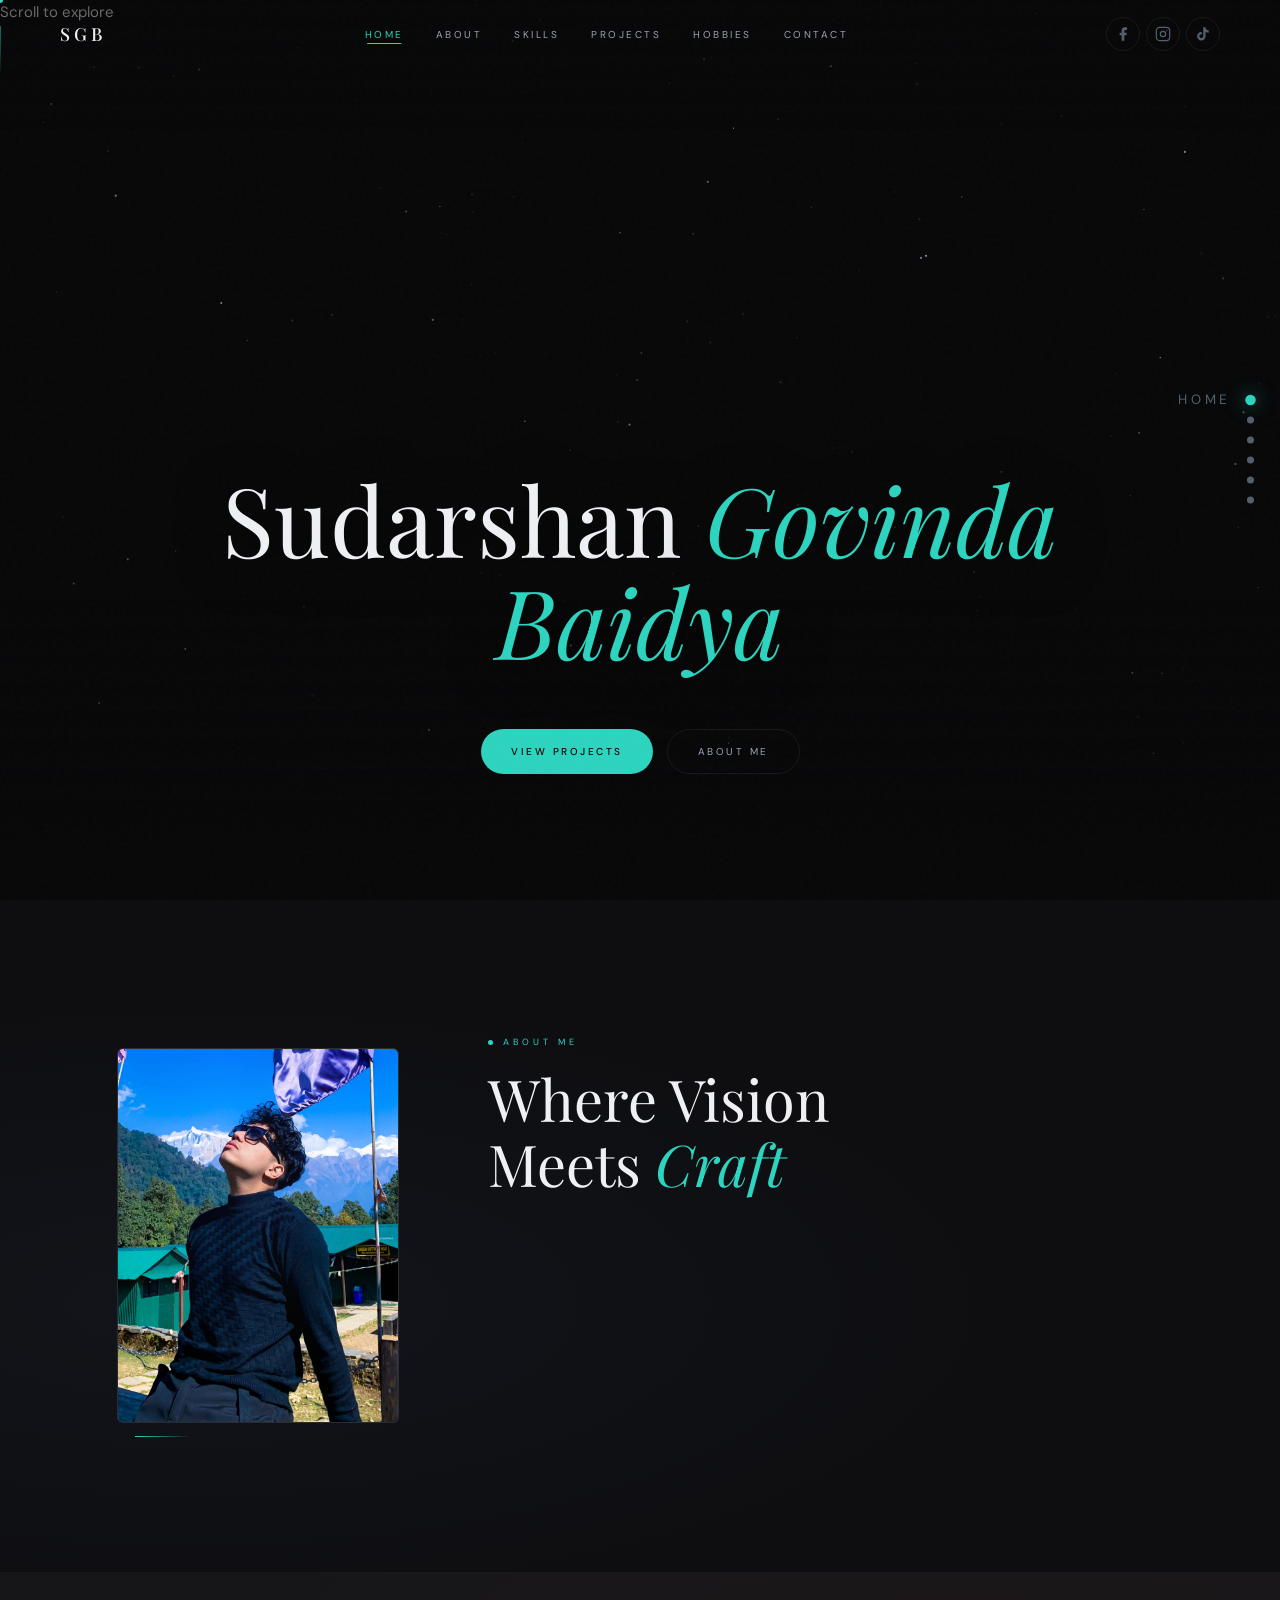
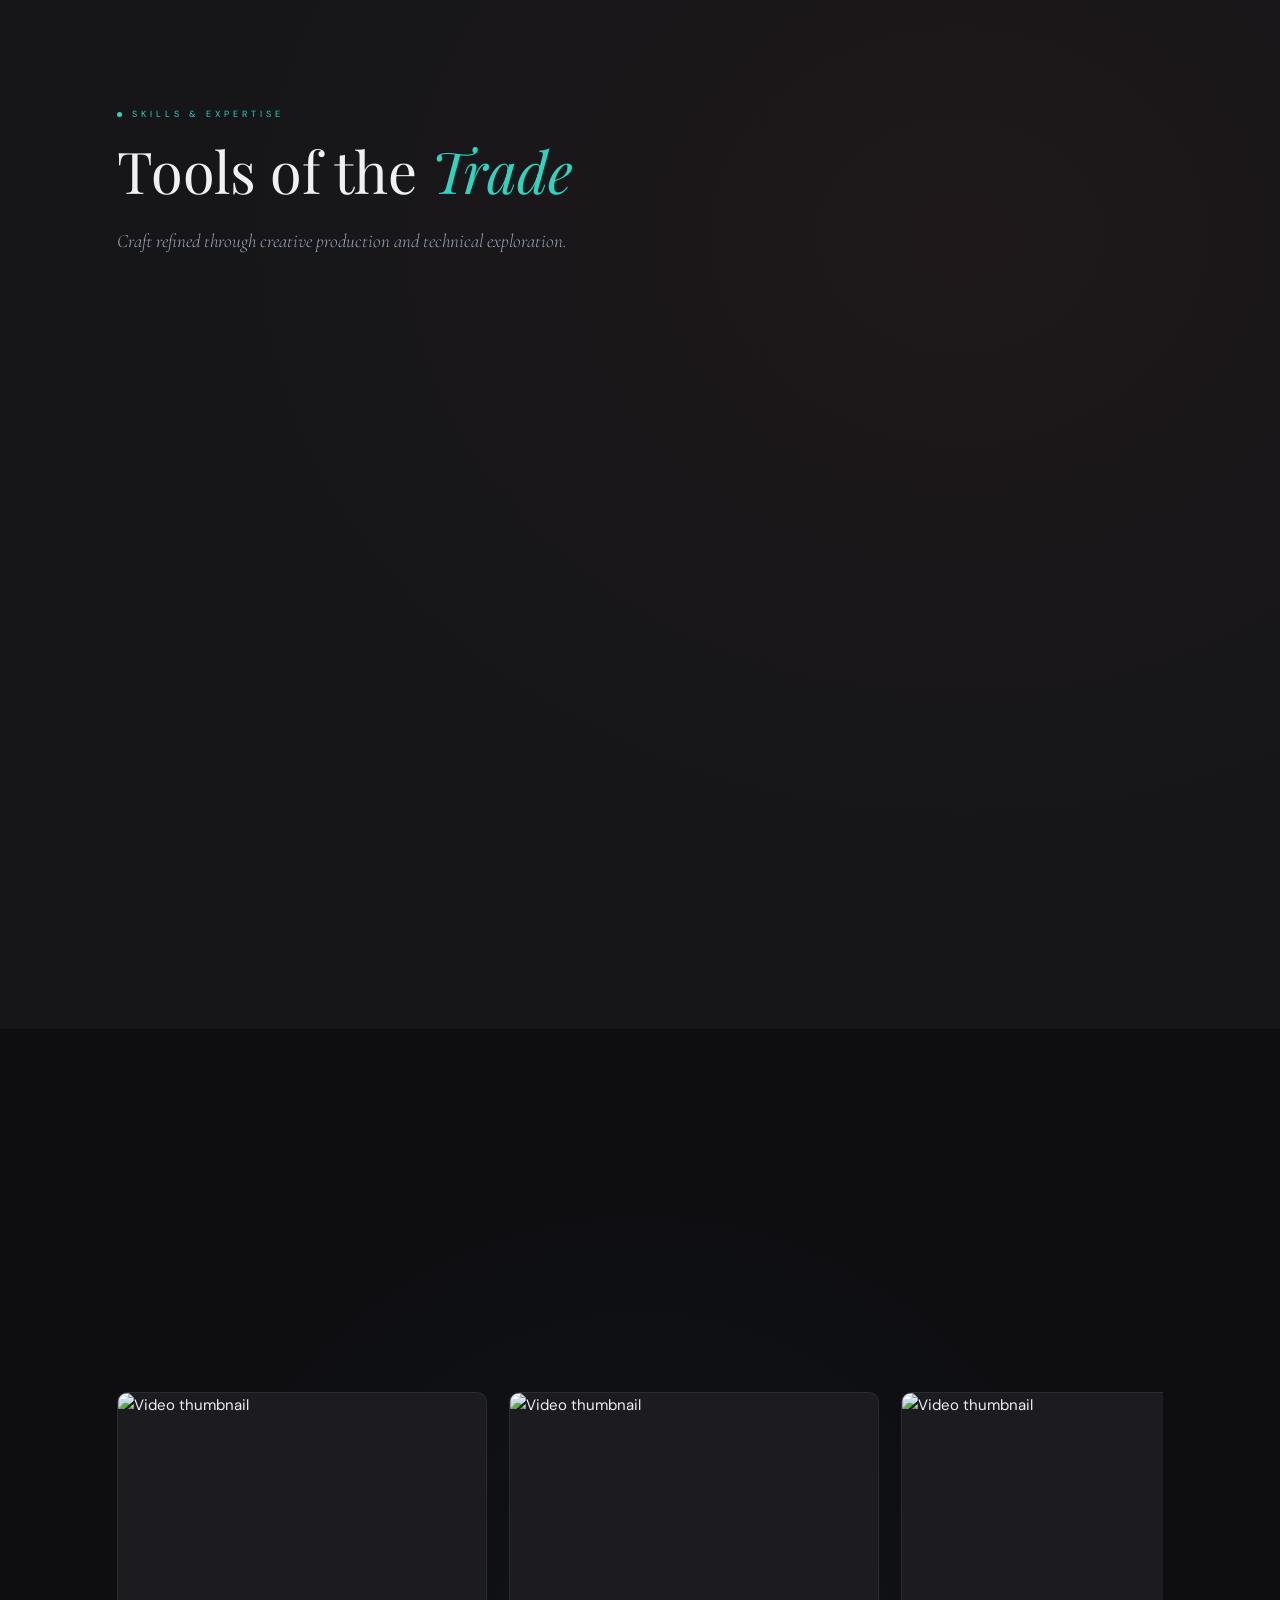
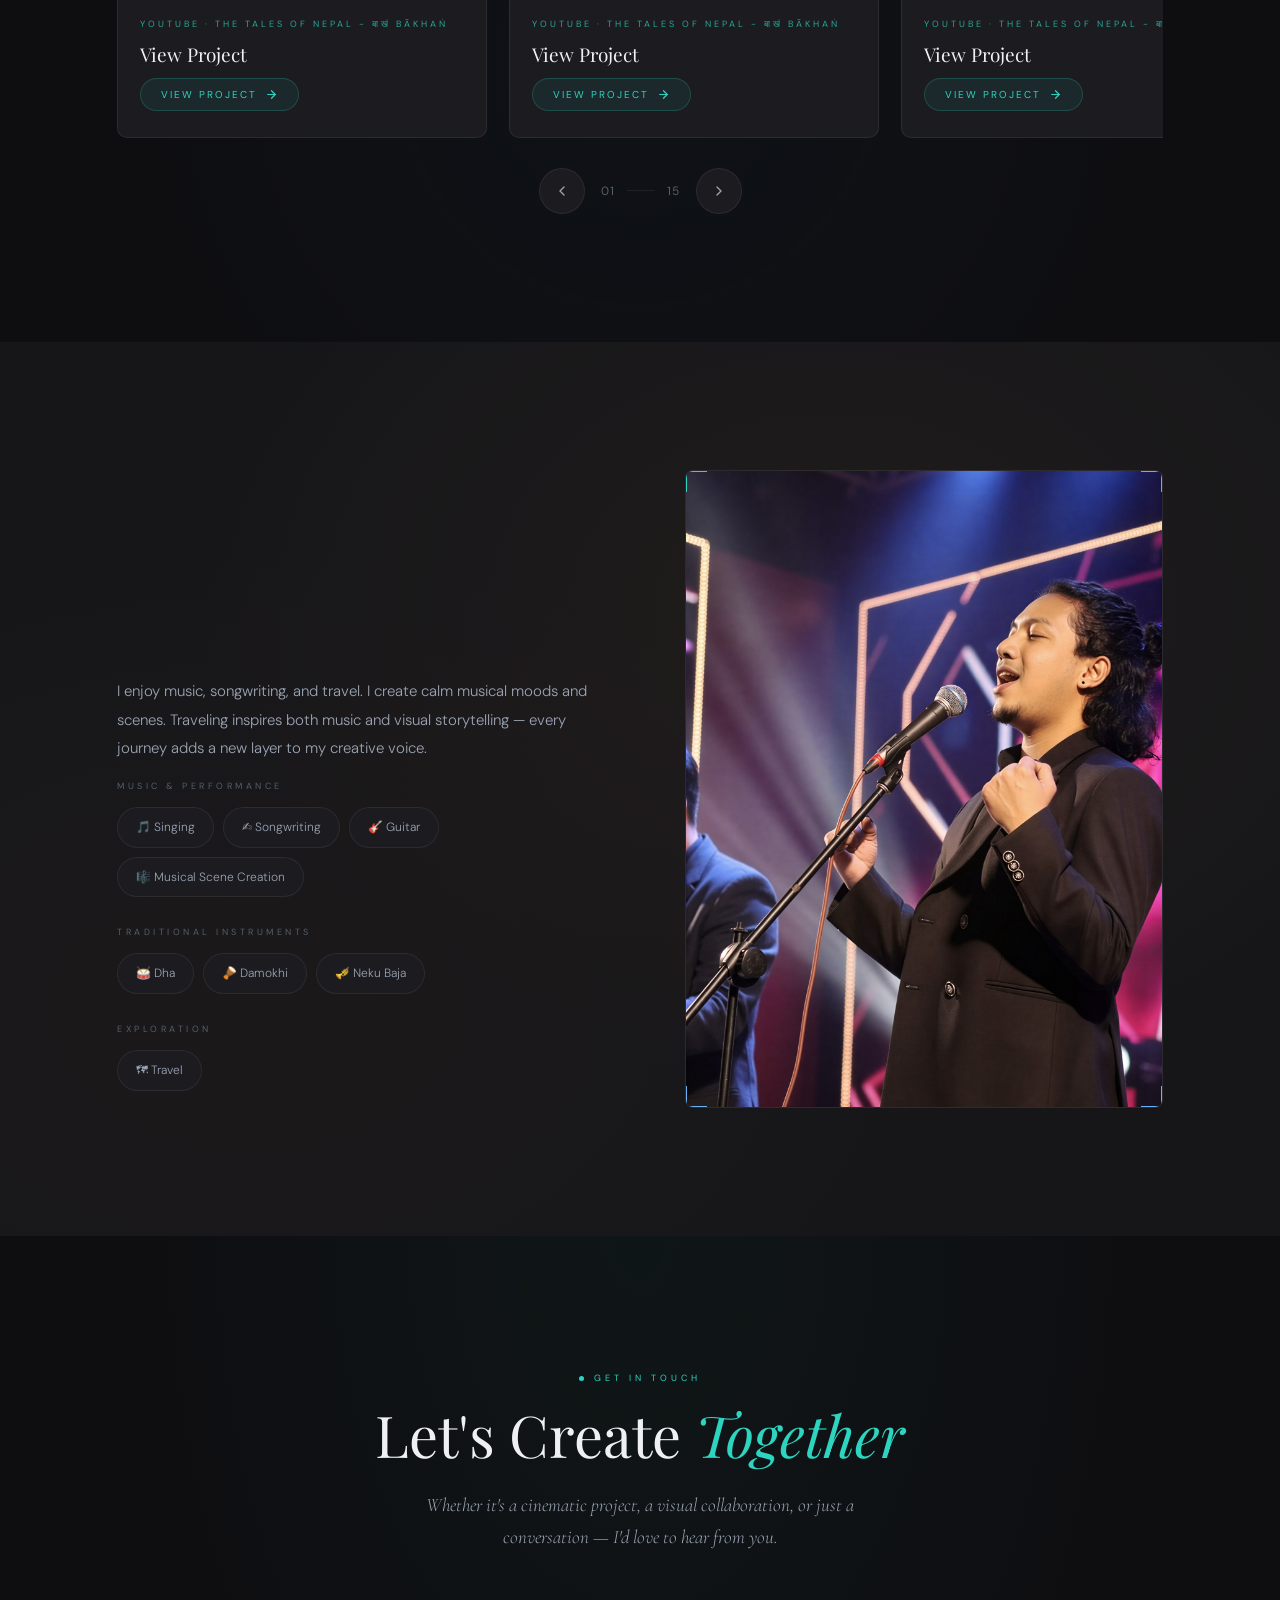
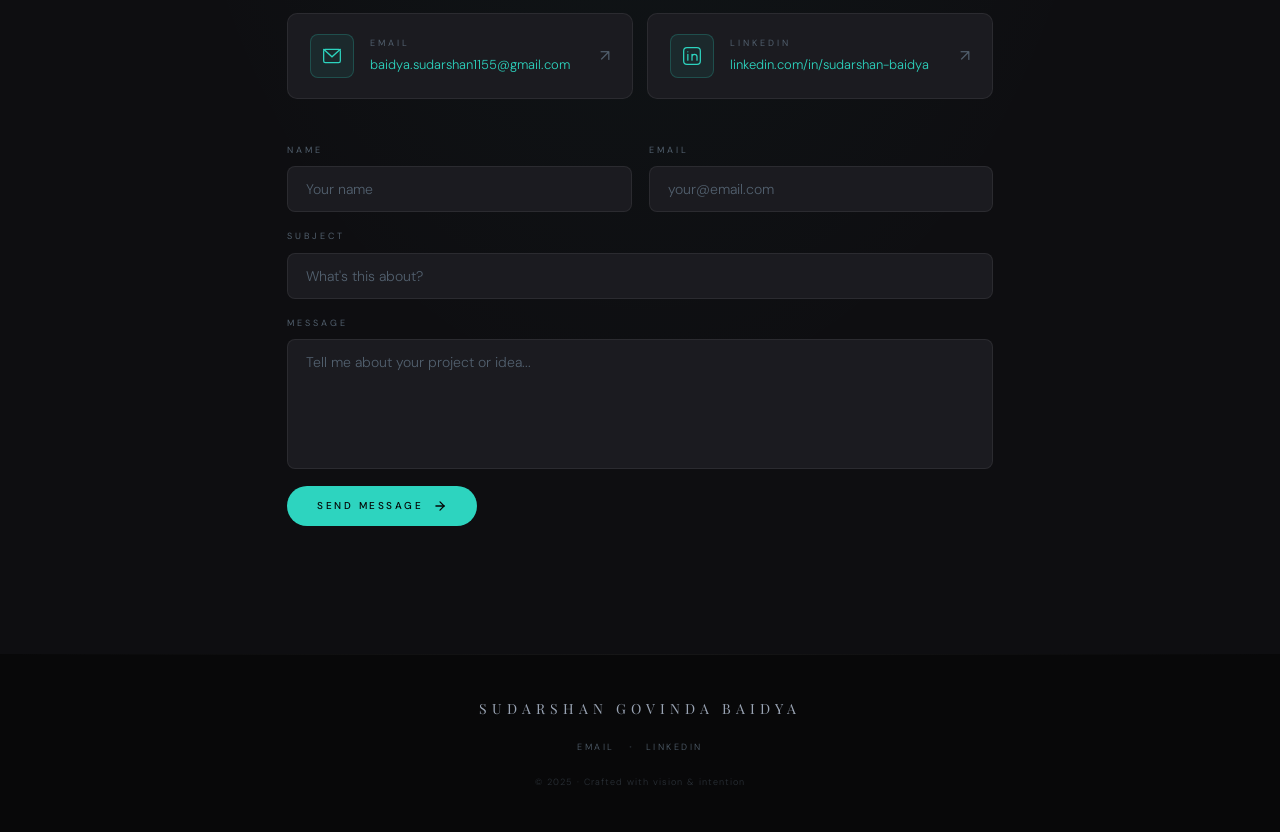
==== index.html @ f0995c5e "Initial commit via Netlify" ====
<!DOCTYPE html>
<html lang="en">
<head>
  <meta charset="UTF-8" />
  <meta name="viewport" content="width=device-width, initial-scale=1.0" />
  <title>Sudarshan Govinda Baidya — Creative Visual Storyteller</title>
  <link rel="preconnect" href="https://fonts.googleapis.com" />
  <link rel="preconnect" href="https://fonts.gstatic.com" crossorigin />
  <link href="https://fonts.googleapis.com/css2?family=Playfair+Display:ital,wght@0,400;0,500;0,700;1,400;1,500&family=DM+Sans:ital,opsz,wght@0,9..40,200;0,9..40,300;0,9..40,400;0,9..40,500;1,9..40,300&family=Cormorant:ital,wght@0,300;0,400;1,300;1,400&display=swap" rel="stylesheet" />
  <link rel="stylesheet" href="style.css" />
</head>
<body>

  <!-- CURSOR -->
  <div id="cursor-dot"></div>
  <div id="cursor-ring"></div>

  <!-- STARS -->
  <canvas id="stars"></canvas>

  <!-- SIDE NAV DOTS -->
  <nav class="side-nav">
    <a href="#home"     class="side-dot active" data-label="Home"></a>
    <a href="#about"    class="side-dot"        data-label="About"></a>
    <a href="#skills"   class="side-dot"        data-label="Skills"></a>
    <a href="#projects" class="side-dot"        data-label="Projects"></a>
    <a href="#hobbies"  class="side-dot"        data-label="Hobbies"></a>
    <a href="#contact"  class="side-dot"        data-label="Contact"></a>
  </nav>

  <!-- ===================== NAV ===================== -->
  <header id="main-header">
  <div class="nav-wrap">
  <div class="nav-logo">SGB</div>
  <nav class="nav-links">
    <a href="#home">Home</a>
    <a href="#about">About</a>
    <a href="#skills">Skills</a>
    <a href="#projects">Projects</a>
    <a href="#hobbies">Hobbies</a>
    <a href="#contact">Contact</a>
  </nav>
  <div class="nav-socials">
    <a href="https://www.facebook.com/me.sudarshan.baidya" target="_blank" rel="noopener" aria-label="Facebook">
      <svg width="16" height="16" viewBox="0 0 24 24" fill="currentColor"><path d="M18 2h-3a5 5 0 00-5 5v3H7v4h3v8h4v-8h3l1-4h-4V7a1 1 0 011-1h3z"/></svg>
    </a>
    <a href="https://www.instagram.com/sudarshanbaidya000/" target="_blank" rel="noopener" aria-label="Instagram">
      <svg width="16" height="16" viewBox="0 0 24 24" fill="none" stroke="currentColor" stroke-width="1.8" stroke-linecap="round"><rect x="2" y="2" width="20" height="20" rx="5"/><circle cx="12" cy="12" r="4"/><circle cx="17.5" cy="6.5" r="1" fill="currentColor" stroke="none"/></svg>
    </a>
    <a href="https://www.tiktok.com/@sudarshanbaidya0" target="_blank" rel="noopener" aria-label="TikTok">
      <svg width="16" height="16" viewBox="0 0 24 24" fill="currentColor"><path d="M19.59 6.69a4.83 4.83 0 01-3.77-4.25V2h-3.45v13.67a2.89 2.89 0 01-2.88 2.5 2.89 2.89 0 01-2.89-2.89 2.89 2.89 0 012.89-2.89c.28 0 .54.04.79.1V9.01a6.33 6.33 0 00-.79-.05 6.34 6.34 0 00-6.34 6.34 6.34 6.34 0 006.34 6.34 6.34 6.34 0 006.33-6.34V8.69a8.18 8.18 0 004.78 1.52V6.75a4.85 4.85 0 01-1.01-.06z"/></svg>
    </a>
  </div>
</div>
  </header>

  <!-- ===================== HERO ===================== -->
  <section id="home">
    <div class="hero-fade-intro"></div>
    <div class="spline-bg">
      <iframe src='https://my.spline.design/lostorbinthemountains-EUkj2hpsYLwbi1GunCrKLXYe/'
              frameborder='0' width='100%' height='100%' title="3D Scene"></iframe>
    </div>
    <!-- Hides Spline watermark -->
    <div class="hero-fade-bottom"></div>
    <div class="hero-fade-top"></div>

    <div class="hero-content" id="hero-content">
      <p class="hero-eyebrow r-up" style="--d:0.2s">
<h1 class="hero-name  r-up" style="--d:0.5s">
      
        Sudarshan<em> Govinda Baidya</em>
      </h1>
     <p class="hero-role    r-up" style="--d:0.85s">
<div class="hero-cta   r-up" style="--d:1.1s">
        <a href="#projects" class="btn-primary">View Projects</a>
        <a href="#about"    class="btn-ghost">About Me</a>
      </div>
    </div>

    <div class="scroll-hint r-up" style="--d:1.5s"></div>
      <span>Scroll to explore</span>
      <div class="scroll-line"></div>
    </div>
  </section>

  <!-- ===================== ABOUT ===================== -->
  <section id="about">
    <div class="container">
      <div class="about-grid">

        <div class="about-visual aos" data-a="right">
          <div class="profile-frame">
            <img src="profile.jpg" alt="Sudarshan Govinda Baidya" />
          </div>
          <div class="profile-accent-line"></div>
        </div>

        <div class="about-text">
          <div class="section-tag aos" data-a="up" data-delay="0"><span class="tag-dot"></span>About Me</div>
          <h2 class="section-title aos" data-a="up" data-delay="70">
            Where Vision<br>Meets <em>Craft</em>
          </h2>
          <p class="body-text aos" data-a="up" data-delay="140">
            I am studying <strong>BIM at St. Xavier's College Maitighar</strong>. I focus on visual storytelling, motion graphics, cinematic scenes, and video production. My BIM coursework also gives me technical knowledge in web technologies.
          </p>
          <p class="body-text aos" data-a="up" data-delay="200">
            I believe every frame tells a story — and every story deserves to be told with intention, rhythm, and soul.
          </p>
          <div class="about-tags aos" data-a="up" data-delay="290">
            <span class="tag-chip">🎬 Motion Graphics</span>
            <span class="tag-chip">🎧 Sound Design</span>
            <span class="tag-chip">🎞 Video Editing</span>
            <span class="tag-chip">📖 Visual Storytelling</span>
          </div>
        </div>

      </div>
    </div>
  </section>

  <!-- ===================== SKILLS ===================== -->
  <section id="skills">
    <div class="container">

      <div class="section-header aos" data-a="up">
        <div class="section-tag"><span class="tag-dot"></span>Skills &amp; Expertise</div>
        <h2 class="section-title">Tools of the <em>Trade</em></h2>
        <p class="section-sub">Craft refined through creative production and technical exploration.</p>
      </div>

      <div class="skill-block aos" data-a="up" data-delay="60">
        <div class="skill-block-header">
          <span class="skill-block-label">Creative Production</span>
        </div>
        <div class="skill-grid">
          <div class="skill-card"><div class="sk-icon">🎬</div><div class="sk-info"><div class="sk-name">Motion Graphics</div><div class="sk-sub">Animation &amp; visual effects</div></div></div>
          <div class="skill-card"><div class="sk-icon">✂️</div><div class="sk-info"><div class="sk-name">Video Editing</div><div class="sk-sub">Narrative pacing &amp; flow</div></div></div>
          <div class="skill-card"><div class="sk-icon">🎥</div><div class="sk-info"><div class="sk-name">Cinematic Scenes</div><div class="sk-sub">Atmosphere &amp; composition</div></div></div>
          <div class="skill-card"><div class="sk-icon">📖</div><div class="sk-info"><div class="sk-name">Visual Storytelling</div><div class="sk-sub">Narrative &amp; emotion</div></div></div>
          <div class="skill-card"><div class="sk-icon">🎧</div><div class="sk-info"><div class="sk-name">Sound Design</div><div class="sk-sub">Sonic atmosphere &amp; mood</div></div></div>
        </div>
      </div>

      <div class="skill-block aos" data-a="up" data-delay="130">
        <div class="skill-block-header">
          <span class="skill-block-label">Creative Tools — Adobe Suite</span>
        </div>
        <div class="skill-grid">
  <div class="skill-card">
    <div class="sk-icon">
      <img src="https://upload.wikimedia.org/wikipedia/commons/4/40/Adobe_Premiere_Pro_CC_icon.svg" width="32" height="32" alt="Premiere Pro" />
    </div>
    <div class="sk-info"><div class="sk-name">Premiere Pro</div><div class="sk-sub">Video editing &amp; export</div></div>
  </div>

  <div class="skill-card">
    <div class="sk-icon">
      <img src="https://upload.wikimedia.org/wikipedia/commons/c/cb/Adobe_After_Effects_CC_icon.svg" width="32" height="32" alt="After Effects" />
    </div>
    <div class="sk-info"><div class="sk-name">After Effects</div><div class="sk-sub">Motion &amp; compositing</div></div>
  </div>

  <div class="skill-card">
    <div class="sk-icon">
      <img src="https://upload.wikimedia.org/wikipedia/commons/a/af/Adobe_Photoshop_CC_icon.svg" width="32" height="32" alt="Photoshop" />
    </div>
    <div class="sk-info"><div class="sk-name">Photoshop</div><div class="sk-sub">Image creation &amp; retouching</div></div>
  </div>

  <div class="skill-card">
    <div class="sk-icon">
      <img src="https://upload.wikimedia.org/wikipedia/commons/f/fb/Adobe_Illustrator_CC_icon.svg" width="32" height="32" alt="Illustrator" />
    </div>
    <div class="sk-info"><div class="sk-name">Illustrator</div><div class="sk-sub">Vector &amp; graphic design</div></div>
  </div>

  <div class="skill-card">
    <div class="sk-icon">
      <img src="audition.png" width="32" height="32" alt="Audition" />
    </div>
    <div class="sk-info"><div class="sk-name">Audition</div><div class="sk-sub">Audio editing &amp; mixing</div></div>
  </div>
</div>
      </div>
        

      <div class="skill-block aos" data-a="up" data-delay="200">
        <div class="skill-block-header">
          <span class="skill-block-label">Technical Knowledge</span>
          <span class="badge-supporting">Supporting Skills</span>
        </div>
        <div class="skill-pills-wrap">
          <span class="skill-pill"><span class="pill-dot"></span>HTML</span>
          <span class="skill-pill"><span class="pill-dot"></span>CSS</span>
          <span class="skill-pill"><span class="pill-dot"></span>JavaScript</span>
          <span class="skill-pill"><span class="pill-dot"></span>Java</span>
          <span class="skill-pill"><span class="pill-dot"></span>PHP</span>
          <span class="skill-pill"><span class="pill-dot"></span>MySQL</span>
          <span class="skill-pill"><span class="pill-dot"></span>Python</span>
        </div>
      </div>

    </div>
  </section>

  <!-- ===================== PROJECTS ===================== -->
  <section id="projects">
    <div class="container">

      <div class="section-header aos" data-a="up">
        <div class="section-tag"><span class="tag-dot"></span>Projects I've Worked On</div>
        <h2 class="section-title">Frames &amp; <em>Stories</em></h2>
      </div>

      <div class="filter-tabs aos" data-a="up" data-delay="80">
        <button class="filter-btn active" data-filter="all">Selected Work</button>
        <button class="filter-btn" data-filter="ai">AI Concepts</button>
        <button class="filter-btn" data-filter="video">Client's Video</button>
        <button class="filter-btn" data-filter="motion">Motion Graphics & Cinematic reels</button>
        <button class="filter-btn" data-filter="cinematic">Documentary</button>
        
      </div>

      <div class="projects-outer aos" data-a="up" data-delay="160">
        <div class="projects-track" id="projects-track">

          

          <!-- ── CARD 1 ── -->
<article class="project-card" data-category="ai"
  data-category="video"
  data-embed="https://www.youtube.com/embed/ZcALa0eQD_o?si=IyTDczb0HHcTHGc6"
  data-title="Loading..."
  data-cat-label="YouTube · The Tales of Nepal - बाखं Bākhaṅ">
  <div class="project-thumb">
    <img src="https://i.ytimg.com/vi/ZcALa0eQD_o/hqdefault.jpg"
         alt="Video thumbnail"
         style="width:100%;height:100%;object-fit:cover;display:block;" />
    <div class="project-thumb-overlay"><span>Open Project ↗</span></div>
  </div>
  <div class="project-body">
    <div class="project-cat">YouTube · The Tales of Nepal - बाखं Bākhaṅ</div>
    <h3 class="project-title">Loading...</h3>
    <div class="project-footer">
      <button class="project-open-btn" onclick="openProject(this.closest('.project-card'))">
        <span>View Project</span>
        <svg width="13" height="13" viewBox="0 0 24 24" fill="none" stroke="currentColor" stroke-width="2.2" stroke-linecap="round"><line x1="5" y1="12" x2="19" y2="12"/><polyline points="12 5 19 12 12 19"/></svg>
      </button>
    </div>
  </div>
</article>

<!-- ── CARD 2 ── -->
<article class="project-card" data-category="ai"
  data-category="video"
  data-embed="https://www.youtube.com/embed/vqCVhDmc9Pk?si=YTz9R6uur5ut2TIP"
  data-title="Loading..."
  data-cat-label="YouTube · The Tales of Nepal - बाखं Bākhaṅ">
  <div class="project-thumb">
    <img src="https://i.ytimg.com/vi/vqCVhDmc9Pk/hqdefault.jpg"
         alt="Video thumbnail"
         style="width:100%;height:100%;object-fit:cover;display:block;" />
    <div class="project-thumb-overlay"><span>Open Project ↗</span></div>
  </div>
  <div class="project-body">
    <div class="project-cat">YouTube · The Tales of Nepal - बाखं Bākhaṅ</div>
    <h3 class="project-title">Loading...</h3>
    <div class="project-footer">
      <button class="project-open-btn" onclick="openProject(this.closest('.project-card'))">
        <span>View Project</span>
        <svg width="13" height="13" viewBox="0 0 24 24" fill="none" stroke="currentColor" stroke-width="2.2" stroke-linecap="round"><line x1="5" y1="12" x2="19" y2="12"/><polyline points="12 5 19 12 12 19"/></svg>
      </button>
    </div>
  </div>
</article>

<!-- ── CARD 3 ── -->
<article class="project-card" data-category="ai"
  data-category="video"
  data-embed="https://www.youtube.com/embed/ABuFqawJQ1o?si=Qj2zCZ13cai4PIIu"
  data-title="Loading..."
  data-cat-label="YouTube · The Tales of Nepal - बाखं Bākhaṅ">
  <div class="project-thumb">
    <img src="https://i.ytimg.com/vi/ABuFqawJQ1o/hqdefault.jpg"
         alt="Video thumbnail"
         style="width:100%;height:100%;object-fit:cover;display:block;" />
    <div class="project-thumb-overlay"><span>Open Project ↗</span></div>
  </div>
  <div class="project-body">
    <div class="project-cat">YouTube · The Tales of Nepal - बाखं Bākhaṅ</div>
    <h3 class="project-title">Loading...</h3>
    <div class="project-footer">
      <button class="project-open-btn" onclick="openProject(this.closest('.project-card'))">
        <span>View Project</span>
        <svg width="13" height="13" viewBox="0 0 24 24" fill="none" stroke="currentColor" stroke-width="2.2" stroke-linecap="round"><line x1="5" y1="12" x2="19" y2="12"/><polyline points="12 5 19 12 12 19"/></svg>
      </button>
    </div>
  </div>
</article>

<!-- ── CARD 4 ── -->
<article class="project-card" data-category="ai"
  data-category="video"
  data-embed="https://www.youtube.com/embed/FJGy-cR02Us?si=L2SoAQhsPW1i3_R1"
  data-title="Loading..."
  data-cat-label="YouTube · The Tales of Nepal - बाखं Bākhaṅ">
  <div class="project-thumb">
    <img src="https://i.ytimg.com/vi/FJGy-cR02Us/hqdefault.jpg"
         alt="Video thumbnail"
         style="width:100%;height:100%;object-fit:cover;display:block;" />
    <div class="project-thumb-overlay"><span>Open Project ↗</span></div>
  </div>
  <div class="project-body">
    <div class="project-cat">YouTube · The Tales of Nepal - बाखं Bākhaṅ</div>
    <h3 class="project-title">Loading...</h3>
    <div class="project-footer">
      <button class="project-open-btn" onclick="openProject(this.closest('.project-card'))">
        <span>View Project</span>
        <svg width="13" height="13" viewBox="0 0 24 24" fill="none" stroke="currentColor" stroke-width="2.2" stroke-linecap="round"><line x1="5" y1="12" x2="19" y2="12"/><polyline points="12 5 19 12 12 19"/></svg>
      </button>
    </div>
  </div>
</article>

<!-- ── CARD 5 ── -->
<article class="project-card" data-category="ai"
  data-category="video"
  data-embed="https://www.youtube.com/embed/V48OKTlrDrU?si=jiPpiLJOklumSKud"
  data-title="Loading..."
  data-cat-label="YouTube · The Tales of Nepal - बाखं Bākhaṅ">
  <div class="project-thumb">
    <img src="https://i.ytimg.com/vi/V48OKTlrDrU/hqdefault.jpg"
         alt="Video thumbnail"
         style="width:100%;height:100%;object-fit:cover;display:block;" />
    <div class="project-thumb-overlay"><span>Open Project ↗</span></div>
  </div>
  <div class="project-body">
    <div class="project-cat">YouTube · The Tales of Nepal - बाखं Bākhaṅ</div>
    <h3 class="project-title">Loading...</h3>
    <div class="project-footer">
      <button class="project-open-btn" onclick="openProject(this.closest('.project-card'))">
        <span>View Project</span>
        <svg width="13" height="13" viewBox="0 0 24 24" fill="none" stroke="currentColor" stroke-width="2.2" stroke-linecap="round"><line x1="5" y1="12" x2="19" y2="12"/><polyline points="12 5 19 12 12 19"/></svg>
      </button>
    </div>
  </div>
</article>

         
           <!-- ── CARD 6 ── -->
<article class="project-card" data-category="video"
  data-embed="https://www.youtube.com/embed/TPH0GRII74w?si=TsJ6GjxuAnAqJvFM"
  data-title="Loading..."
  data-cat-label="YouTube · Cobweb">
  <div class="project-thumb">
    <img src="https://i.ytimg.com/vi/TPH0GRII74w/hqdefault.jpg"
         alt="Video thumbnail"
         style="width:100%;height:100%;object-fit:cover;display:block;" />
    <div class="project-thumb-overlay"><span>Open Project ↗</span></div>
  </div>
  <div class="project-body">
    <div class="project-cat">YouTube · Cobweb</div>
    <h3 class="project-title">Loading...</h3>
    <div class="project-footer">
      <button class="project-open-btn" onclick="openProject(this.closest('.project-card'))">
        <span>View Project</span>
        <svg width="13" height="13" viewBox="0 0 24 24" fill="none" stroke="currentColor" stroke-width="2.2" stroke-linecap="round"><line x1="5" y1="12" x2="19" y2="12"/><polyline points="12 5 19 12 12 19"/></svg>
      </button>
    </div>
  </div>
</article>

<!-- ── CARD 7 ── -->
<article class="project-card" data-category="video"
  data-embed="https://www.youtube.com/embed/faro5cMpueA?si=ifE07FATTM8R1Xh8"
  data-title="Loading..."
  data-cat-label="YouTube · Cobweb">
  <div class="project-thumb">
    <img src="https://i.ytimg.com/vi/faro5cMpueA/hqdefault.jpg"
         alt="Video thumbnail"
         style="width:100%;height:100%;object-fit:cover;display:block;" />
    <div class="project-thumb-overlay"><span>Open Project ↗</span></div>
  </div>
  <div class="project-body">
    <div class="project-cat">YouTube · Cobweb</div>
    <h3 class="project-title">Loading...</h3>
    <div class="project-footer">
      <button class="project-open-btn" onclick="openProject(this.closest('.project-card'))">
        <span>View Project</span>
        <svg width="13" height="13" viewBox="0 0 24 24" fill="none" stroke="currentColor" stroke-width="2.2" stroke-linecap="round"><line x1="5" y1="12" x2="19" y2="12"/><polyline points="12 5 19 12 12 19"/></svg>
      </button>
    </div>
  </div>
</article>

<!-- ── CARD 8 ── -->
<article class="project-card" data-category="video"
  data-embed="https://www.youtube.com/embed/MzjOsV6hFJw?si=sVs1lReZMjwtzQEG"
  data-title="Loading..."
  data-cat-label="YouTube · Cobweb">
  <div class="project-thumb">
    <img src="https://i.ytimg.com/vi/MzjOsV6hFJw/hqdefault.jpg"
         alt="Video thumbnail"
         style="width:100%;height:100%;object-fit:cover;display:block;" />
    <div class="project-thumb-overlay"><span>Open Project ↗</span></div>
  </div>
  <div class="project-body">
    <div class="project-cat">YouTube · Cobweb</div>
    <h3 class="project-title">Loading...</h3>
    <div class="project-footer">
      <button class="project-open-btn" onclick="openProject(this.closest('.project-card'))">
        <span>View Project</span>
        <svg width="13" height="13" viewBox="0 0 24 24" fill="none" stroke="currentColor" stroke-width="2.2" stroke-linecap="round"><line x1="5" y1="12" x2="19" y2="12"/><polyline points="12 5 19 12 12 19"/></svg>
      </button>
    </div>
  </div>
</article>

<!-- ── CARD 9 ── --> 
<article class="project-card" data-category="video"
  data-embed="https://www.youtube.com/embed/GMhMLNtjrH4?si=YUxHnZvZzn2hR3n2"
  data-title="Loading..."
  data-cat-label="YouTube · Cobweb">
  <div class="project-thumb">
    <img src="https://i.ytimg.com/vi/GMhMLNtjrH4/hqdefault.jpg"
         alt="Video thumbnail"
         style="width:100%;height:100%;object-fit:cover;display:block;" />
    <div class="project-thumb-overlay"><span>Open Project ↗</span></div>
  </div>
  <div class="project-body">
    <div class="project-cat">YouTube · Cobweb</div>
    <h3 class="project-title">Loading...</h3>
    <div class="project-footer">
      <button class="project-open-btn" onclick="openProject(this.closest('.project-card'))">
        <span>View Project</span>
        <svg width="13" height="13" viewBox="0 0 24 24" fill="none" stroke="currentColor" stroke-width="2.2" stroke-linecap="round"><line x1="5" y1="12" x2="19" y2="12"/><polyline points="12 5 19 12 12 19"/></svg>
      </button>
    </div>
  </div>
</article>

<!-- ── CARD 10 ── -->
<article class="project-card"
  data-category="video"
  data-embed="https://www.youtube.com/embed/vSqR5C3roWc?si=4RZrh6lgpsR0v3jj"
  data-title="Loading..."
  data-cat-label="YouTube · @thetalesofnepal-bakhan">
  <div class="project-thumb">
    <img src="https://i.ytimg.com/vi/vSqR5C3roWc/hqdefault.jpg"
         alt="Video thumbnail"
         style="width:100%;height:100%;object-fit:cover;display:block;" />
    <div class="project-thumb-overlay"><span>Open Project ↗</span></div>
  </div>
  <div class="project-body">
    <div class="project-cat">YouTube · Good Postal Service Pvt. Ltd.</div>
    <h3 class="project-title">Loading...</h3>
    <div class="project-footer">
      <button class="project-open-btn" onclick="openProject(this.closest('.project-card'))">
        <span>View Project</span>
        <svg width="13" height="13" viewBox="0 0 24 24" fill="none" stroke="currentColor" stroke-width="2.2" stroke-linecap="round"><line x1="5" y1="12" x2="19" y2="12"/><polyline points="12 5 19 12 12 19"/></svg>
      </button>
    </div>
  </div>
</article>

<!-- ── MOTION CARD 11 ── -->
<article class="project-card"
  data-category="motion"
  data-embed="https://www.instagram.com/reel/DK3uiU_ux8L/"
  data-title="Motion Graphics Reel"
  data-cat-label="Instagram · Motion Graphics">
  <div class="project-thumb">
    <img src="insta2.png"
         alt="Motion Graphics Reel"
         style="width:100%;height:100%;object-fit:cover;display:block;" />
    <div class="project-thumb-overlay"><span>Open Reel ↗</span></div>
  </div>
  <div class="project-body">
    <div class="project-cat">Instagram · Motion Graphics</div>
    <h3 class="project-title">Motion Graphics Reel</h3>
    <div class="project-footer">
      <button class="project-open-btn" onclick="openProject(this.closest('.project-card'))">
        <span>View Reel</span>
        <svg width="13" height="13" viewBox="0 0 24 24" fill="none" stroke="currentColor" stroke-width="2.2" stroke-linecap="round"><line x1="5" y1="12" x2="19" y2="12"/><polyline points="12 5 19 12 12 19"/></svg>
      </button>
    </div>
  </div>
</article>

<!-- ── MOTION CARD 12 ── -->
<article class="project-card"
  data-category="motion"
  data-embed="https://www.instagram.com/reel/DQoeATtEd_E/"
  data-title="Motion Graphics Reel"
  data-cat-label="Instagram · Motion Graphics">
  <div class="project-thumb">
    <img src="insta1.png"
         alt="Motion Graphics Reel"
         style="width:100%;height:100%;object-fit:cover;display:block;" />
    <div class="project-thumb-overlay"><span>Open Reel ↗</span></div>
  </div>
  <div class="project-body">
    <div class="project-cat">Instagram · Motion Graphics</div>
    <h3 class="project-title">Cinematic Reel</h3>
    <div class="project-footer">
      <button class="project-open-btn" onclick="openProject(this.closest('.project-card'))">
        <span>View Reel</span>
        <svg width="13" height="13" viewBox="0 0 24 24" fill="none" stroke="currentColor" stroke-width="2.2" stroke-linecap="round"><line x1="5" y1="12" x2="19" y2="12"/><polyline points="12 5 19 12 12 19"/></svg>
      </button>
    </div>
  </div>
</article>

<!-- ── MOTION CARD 13 ── -->
<article class="project-card"
  data-category="motion"
  data-embed="https://www.instagram.com/reel/DUXtPnaCKeZ/"
  data-title="Motion Graphics Reel"
  data-cat-label="Instagram · Motion Graphics">
  <div class="project-thumb">
    <img src="insta3.png"
         alt="Motion Graphics Reel"
         style="width:100%;height:100%;object-fit:cover;display:block;" />
    <div class="project-thumb-overlay"><span>Open Reel ↗</span></div>
  </div>
  <div class="project-body">
    <div class="project-cat">Instagram · Motion Graphics</div>
    <h3 class="project-title">Motion Graphics Reel</h3>
    <div class="project-footer">
      <button class="project-open-btn" onclick="openProject(this.closest('.project-card'))">
        <span>View Reel</span>
        <svg width="13" height="13" viewBox="0 0 24 24" fill="none" stroke="currentColor" stroke-width="2.2" stroke-linecap="round"><line x1="5" y1="12" x2="19" y2="12"/><polyline points="12 5 19 12 12 19"/></svg>
      </button>
    </div>
  </div>
</article>

<!-- ── MOTION CARD 14 ── -->
<article class="project-card"
  data-category="motion"
  data-embed="https://www.instagram.com/reel/DRBuNmTCAQw/"
  data-title="Motion Graphics Reel"
  data-cat-label="Instagram · Motion Graphics">
  <div class="project-thumb">
    <img src="insta4.png"
         alt="Motion Graphics Reel"
         style="width:100%;height:100%;object-fit:cover;display:block;" />
    <div class="project-thumb-overlay"><span>Open Reel ↗</span></div>
  </div>
  <div class="project-body">
    <div class="project-cat">Instagram · Motion Graphics</div>
    <h3 class="project-title">Cinematic Reel</h3>
    <div class="project-footer">
      <button class="project-open-btn" onclick="openProject(this.closest('.project-card'))">
        <span>View Reel</span>
        <svg width="13" height="13" viewBox="0 0 24 24" fill="none" stroke="currentColor" stroke-width="2.2" stroke-linecap="round"><line x1="5" y1="12" x2="19" y2="12"/><polyline points="12 5 19 12 12 19"/></svg>
      </button>
    </div>
  </div>
</article>

<!-- ── CARD 15 ── -->
<article class="project-card"
  data-category="cinematic"
  data-embed="https://www.youtube.com/embed/r88MQiGM_5U?si=5F7JMc8cmhtBqS_G"
  data-title="Loading..."
  data-cat-label="YouTube · @thetalesofnepal-bakhan">
  <div class="project-thumb">
    <img src="https://i.ytimg.com/vi/r88MQiGM_5U/hqdefault.jpg"
         alt="Video thumbnail"
         style="width:100%;height:100%;object-fit:cover;display:block;" />
    <div class="project-thumb-overlay"><span>Open Project ↗</span></div>
  </div>
  <div class="project-body">
    <div class="project-cat">YouTube ·Sudarshan Baidya</div>
    <h3 class="project-title">Loading...</h3>
    <div class="project-footer">
      <button class="project-open-btn" onclick="openProject(this.closest('.project-card'))">
        <span>View Project</span>
        <svg width="13" height="13" viewBox="0 0 24 24" fill="none" stroke="currentColor" stroke-width="2.2" stroke-linecap="round"><line x1="5" y1="12" x2="19" y2="12"/><polyline points="12 5 19 12 12 19"/></svg>
      </button>
    </div>
  </div>
</article>

        </div>

        <div class="slider-controls">
          <button class="slider-arrow" id="prev-btn" aria-label="Previous">
            <svg width="16" height="16" viewBox="0 0 24 24" fill="none" stroke="currentColor" stroke-width="2" stroke-linecap="round"><polyline points="15 18 9 12 15 6"/></svg>
          </button>
          <div class="slider-counter">
            <span id="current-slide">01</span>
            <span class="counter-line"></span>
            <span id="total-slides">04</span>
          </div>
          <button class="slider-arrow" id="next-btn" aria-label="Next">
            <svg width="16" height="16" viewBox="0 0 24 24" fill="none" stroke="currentColor" stroke-width="2" stroke-linecap="round"><polyline points="9 18 15 12 9 6"/></svg>
          </button>
        </div>
      </div>

    </div>
  </section>

  <!-- ===================== PROJECT MODAL ===================== -->
  <div id="project-modal" class="modal" role="dialog" aria-modal="true" aria-labelledby="modal-title">
    <div class="modal-backdrop" onclick="closeModal()"></div>
    <div class="modal-panel">
      <!-- Close -->
      <button class="modal-close" onclick="closeModal()" aria-label="Close">
        <svg width="18" height="18" viewBox="0 0 24 24" fill="none" stroke="currentColor" stroke-width="2" stroke-linecap="round"><line x1="18" y1="6" x2="6" y2="18"/><line x1="6" y1="6" x2="18" y2="18"/></svg>
      </button>

      <!-- Header -->
      <div class="modal-header">
        <div class="modal-cat" id="modal-cat"></div>
        <h2 class="modal-title" id="modal-title"></h2>
        <p class="modal-desc" id="modal-desc"></p>
      </div>

      <!-- Embed Area -->
      <div class="modal-embed-area" id="modal-embed-area">

        <!-- If embed URL is set: shows iframe -->
        <div class="embed-frame-wrap" id="embed-frame-wrap">
          <iframe id="embed-iframe" src="" frameborder="0"
            allow="accelerometer; autoplay; clipboard-write; encrypted-media; gyroscope; picture-in-picture; web-share"
            allowfullscreen title="Project preview"></iframe>
        </div>

        <!-- If NO embed URL: shows the "add link" prompt -->
        <div class="embed-placeholder" id="embed-placeholder">
          <div class="embed-placeholder-icon">
            <svg width="32" height="32" viewBox="0 0 24 24" fill="none" stroke="currentColor" stroke-width="1.2" stroke-linecap="round"><path d="M15 10l4.553-2.069A1 1 0 0121 8.87v6.26a1 1 0 01-1.447.9L15 14M3 8a2 2 0 012-2h10a2 2 0 012 2v8a2 2 0 01-2 2H5a2 2 0 01-2-2V8z"/></svg>
          </div>
          <p class="embed-placeholder-title">Add your project link</p>
          <p class="embed-placeholder-sub">Paste a YouTube, Vimeo, Google Drive, or any embeddable URL below.</p>
          <div class="embed-input-row">
            <input class="embed-input" id="embed-url-input" type="url"
              placeholder="https://www.youtube.com/embed/V48OKTlrDrU?si=NaSBL3Gbbhl4UMS2" />
            <button class="embed-save-btn" onclick="saveEmbedUrl()">
              <svg width="15" height="15" viewBox="0 0 24 24" fill="none" stroke="currentColor" stroke-width="2.2" stroke-linecap="round"><polyline points="20 6 9 17 4 12"/></svg>
              Load
            </button>
          </div>
          <p class="embed-hint">
            <strong>YouTube:</strong> use <code>https://www.youtube.com/embed/VIDEO_ID</code><br>
            <strong>Vimeo:</strong> use <code>https://player.vimeo.com/video/VIDEO_ID</code><br>
            <strong>Drive:</strong> use <code>https://drive.google.com/file/d/FILE_ID/preview</code>
          </p>
        </div>

      </div>

      <!-- Change / Clear link (shown when embed is active) -->
      <div class="modal-embed-actions" id="modal-embed-actions" style="display:none;">
        <button class="embed-change-btn" onclick="clearEmbed()">
          <svg width="13" height="13" viewBox="0 0 24 24" fill="none" stroke="currentColor" stroke-width="2" stroke-linecap="round"><path d="M11 4H4a2 2 0 00-2 2v14a2 2 0 002 2h14a2 2 0 002-2v-7"/><path d="M18.5 2.5a2.121 2.121 0 013 3L12 15l-4 1 1-4 9.5-9.5z"/></svg>
          Change Link
        </button>
      </div>

    </div>
  </div>

  <!-- ===================== HOBBIES ===================== -->
  <section id="hobbies">
    <div class="container">
      <div class="hobbies-grid">

        <div class="hobbies-left">
          <div class="section-tag aos" data-a="up" data-delay="0"><span class="tag-dot"></span>Beyond the Frame</div>
          <h2 class="section-title aos" data-a="up" data-delay="70">Music, Culture<br>&amp; <em>Exploration</em></h2>
          <p class="body-text aos" data-a="up" data-delay="140">
            I enjoy music, songwriting, and travel. I create calm musical moods and scenes. Traveling inspires both music and visual storytelling — every journey adds a new layer to my creative voice.
          </p>

          <div class="hobby-group aos" data-a="up" data-delay="210">
            <div class="hobby-group-label">Music &amp; Performance</div>
            <div class="hobby-chips">
              <span class="hobby-chip">🎵 Singing</span>
              <span class="hobby-chip">✍️ Songwriting</span>
              <span class="hobby-chip">🎸 Guitar</span>
              <span class="hobby-chip">🎼 Musical Scene Creation</span>
            </div>
          </div>

          <div class="hobby-group aos" data-a="up" data-delay="290">
            <div class="hobby-group-label">Traditional Instruments</div>
            <div class="hobby-chips">
              <span class="hobby-chip">🥁 Dha</span>
              <span class="hobby-chip">🪘 Damokhi</span>
              <span class="hobby-chip">🎺 Neku Baja</span>
            </div>
          </div>

          <div class="hobby-group aos" data-a="up" data-delay="360">
            <div class="hobby-group-label">Exploration</div>
            <div class="hobby-chips">
              <span class="hobby-chip">🗺 Travel</span>
            </div>
          </div>
        </div>

        <div class="hobbies-right aos" data-a="left" data-delay="180">
          <div class="lifestyle-frame">
            <img src="lifestyle.jpg" alt="Sudarshan lifestyle" />
            <div class="fc tl"></div>
            <div class="fc tr"></div>
            <div class="fc bl"></div>
            <div class="fc br"></div>
          </div>
        </div>
      </div>
    </div>
  </section>

  <!-- ===================== CONTACT ===================== -->
  <section id="contact">
    <div class="container container--narrow">

      <div class="section-header aos" data-a="up" style="text-align:center;">
        <div class="section-tag" style="justify-content:center;"><span class="tag-dot"></span>Get in Touch</div>
        <h2 class="section-title" style="text-align:center;">Let's Create <em>Together</em></h2>
        <p class="section-sub" style="text-align:center;max-width:460px;margin:0 auto 52px;">
          Whether it's a cinematic project, a visual collaboration, or just a conversation — I'd love to hear from you.
        </p>
      </div>

      <div class="contact-methods aos" data-a="up" data-delay="100">
        <a href="mailto:sudarshan@example.com" class="contact-card">
          <div class="contact-icon">
            <svg width="20" height="20" viewBox="0 0 24 24" fill="none" stroke="currentColor" stroke-width="1.5" stroke-linecap="round"><rect x="2" y="4" width="20" height="16" rx="2"/><polyline points="2,4 12,13 22,4"/></svg>
          </div>
          <div class="contact-info">
            <span class="contact-label">Email</span>
            <span class="contact-value">baidya.sudarshan1155@gmail.com</span>
          </div>
          <span class="contact-arrow">↗</span>
        </a>
        <a href="https://linkedin.com" target="_blank" rel="noopener" class="contact-card">
          <div class="contact-icon">
            <svg width="20" height="20" viewBox="0 0 24 24" fill="none" stroke="currentColor" stroke-width="1.5" stroke-linecap="round"><rect x="2" y="2" width="20" height="20" rx="4"/><path d="M7 17V10M7 7v.01M12 17v-4c0-1.5.8-3 3-3s3 1.5 3 3v4M12 10v7"/></svg>
          </div>
          <div class="contact-info">
            <span class="contact-label">LinkedIn</span>
            <span class="contact-value">linkedin.com/in/sudarshan-baidya</span>
          </div>
          <span class="contact-arrow">↗</span>
        </a>
      </div>

     <form class="contact-form aos" data-a="up" data-delay="200"
  action="https://formspree.io/f/xojkedpj"
  method="POST">
        <div class="form-row">
          <div class="form-field">
            <label class="form-label" for="fname">Name</label>
            <input class="form-input" id="fname" type="text" placeholder="Your name" required />
          </div>
          <div class="form-field">
            <label class="form-label" for="femail">Email</label>
            <input class="form-input" id="femail" type="email" placeholder="your@email.com" required />
          </div>
        </div>
        <div class="form-field">
          <label class="form-label" for="fsubject">Subject</label>
          <input class="form-input" id="fsubject" type="text" placeholder="What's this about?" />
        </div>
        <div class="form-field">
          <label class="form-label" for="fmessage">Message</label>
          <textarea class="form-input form-textarea" id="fmessage" placeholder="Tell me about your project or idea..." required></textarea>
        </div>
        <div class="form-footer-row">
          <button type="submit" class="btn-primary btn-submit">
            <span>Send Message</span>
            <svg width="14" height="14" viewBox="0 0 24 24" fill="none" stroke="currentColor" stroke-width="2.2" stroke-linecap="round"><line x1="5" y1="12" x2="19" y2="12"/><polyline points="12 5 19 12 12 19"/></svg>
          </button>
          <p class="form-note" id="form-note"></p>
        </div>
      </form>

    </div>
  </section>

  <!-- ===================== FOOTER ===================== -->
  <footer>
    <div class="footer-divider"></div>
    <div class="footer-inner">
      <div class="footer-name">Sudarshan Govinda Baidya</div>
      <div class="footer-links">
        <a href="mailto:sudarshan@example.com">Email</a>
        <span class="footer-sep">·</span>
        <a href="https://linkedin.com" target="_blank" rel="noopener">LinkedIn</a>
      </div>
      <p class="footer-copy">© 2025 · Crafted with vision &amp; intention</p>
    </div>
  </footer>

  <script src="script.js"></script>
</body>
</html>
---- style.css ----
/* ============================================================
   SUDARSHAN GOVINDA BAIDYA — CINEMATIC PORTFOLIO
   style.css
   ============================================================ */

/* ── VARIABLES ──────────────────────────────────────────────── */
:root {
  --black:       #080809;
  --charcoal:    #0e0e11;
  --graphite:    #161619;
  --surface:     #1b1b20;
  --surface-2:   #232328;
  --surface-3:   #2a2a30;
  --border:      rgba(255,255,255,0.07);
  --border-hi:   rgba(45,212,191,0.22);

  --teal:        #2dd4bf;
  --teal-hi:     #3de8d2;
  --teal-glow:   rgba(45,212,191,0.14);
  --blue:        #6ab0f5;
  --blue-glow:   rgba(96,165,250,0.10);

  --text-1:      #eef0f4;
  --text-2:      #9aa4b4;
  --text-3:      #52606e;

  --font-d:  'Playfair Display', Georgia, serif;
  --font-b:  'DM Sans', system-ui, sans-serif;
  --font-a:  'Cormorant', Georgia, serif;

  /* Spring-like easing for all animations */
  --spring:      cubic-bezier(0.175, 0.885, 0.32, 1.1);
  --ease-out:    cubic-bezier(0.16, 1, 0.3, 1);
  --ease-in-out: cubic-bezier(0.45, 0, 0.55, 1);
  --ease-back:   cubic-bezier(0.34, 1.56, 0.64, 1);

  --pad: clamp(80px, 10vw, 130px);
}

/* ── RESET ───────────────────────────────────────────────────── */
*, *::before, *::after { box-sizing: border-box; margin: 0; padding: 0; }
html { scroll-behavior: smooth; scroll-padding-top: 72px; }
body {
  background: var(--black);
  color: var(--text-1);
  font-family: var(--font-b);
  font-size: 15px;
  line-height: 1.7;
  overflow-x: hidden;
  cursor: none;
  -webkit-font-smoothing: antialiased;
  -moz-osx-font-smoothing: grayscale;
}
a { color: inherit; text-decoration: none; }
img, iframe, video { display: block; }
button { font-family: inherit; cursor: none; }

/* Film grain */
body::after {
  content: '';
  position: fixed; inset: 0;
  background-image: url("data:image/svg+xml,%3Csvg viewBox='0 0 256 256' xmlns='http://www.w3.org/2000/svg'%3E%3Cfilter id='n'%3E%3CfeTurbulence type='fractalNoise' baseFrequency='0.85' numOctaves='4' stitchTiles='stitch'/%3E%3C/filter%3E%3Crect width='100%25' height='100%25' filter='url(%23n)'/%3E%3C/svg%3E");
  opacity: 0.02;
  pointer-events: none;
  z-index: 9000;
}

/* ── CURSOR ──────────────────────────────────────────────────── */
#cursor-dot {
  position: fixed;
  width: 6px; height: 6px;
  background: var(--teal);
  border-radius: 50%;
  pointer-events: none;
  z-index: 10000;
  transform: translate(-50%, -50%);
  /* hardware-accelerated, no CSS transition — JS handles it */
  will-change: left, top;
  mix-blend-mode: screen;
}
#cursor-ring {
  position: fixed;
  width: 34px; height: 34px;
  border: 1px solid rgba(45,212,191,0.4);
  border-radius: 50%;
  pointer-events: none;
  z-index: 9999;
  transform: translate(-50%, -50%);
  will-change: left, top, width, height;
  transition: width .35s var(--spring),
              height .35s var(--spring),
              border-color .3s ease,
              opacity .3s ease;
}
.cursor-hover #cursor-ring {
  width: 54px;
  height: 54px;
  border-color: rgba(45,212,191,0.7);
}
.cursor-hover #cursor-dot {
  background: var(--teal-hi);
}

/* ── STARS ───────────────────────────────────────────────────── */
#stars {
  position: fixed; inset: 0;
  width: 100%; height: 100%;
  pointer-events: none;
  z-index: 0;
}

/* ── SIDE NAV ────────────────────────────────────────────────── */
.side-nav {
  position: fixed;
  right: 26px; top: 50%;
  transform: translateY(-50%);
  display: flex; flex-direction: column;
  gap: 13px;
  z-index: 800;
}
.side-dot {
  position: relative;
  width: 7px; height: 7px;
  background: var(--text-3);
  border-radius: 50%;
  transition:
    background   .35s var(--ease-out),
    transform    .35s var(--spring),
    box-shadow   .35s ease;
}
.side-dot::after {
  content: attr(data-label);
  position: absolute;
  right: 17px; top: 50%;
  transform: translateY(-50%) translateX(4px);
  font-family: var(--font-b);
  font-size: 9px;
  letter-spacing: 2.5px;
  text-transform: uppercase;
  color: var(--text-3);
  white-space: nowrap;
  opacity: 0;
  transition: opacity .25s ease, transform .25s var(--ease-out);
  pointer-events: none;
}
.side-dot:hover::after,
.side-dot.active::after {
  opacity: 1;
  transform: translateY(-50%) translateX(0);
}
.side-dot.active {
  background: var(--teal);
  transform: scale(1.5);
  box-shadow: 0 0 12px rgba(45,212,191,0.6);
}
.side-dot:hover { background: var(--teal); transform: scale(1.25); }

/* ── HEADER ──────────────────────────────────────────────────── */
#main-header {
  position: fixed; top: 0; left: 0; right: 0;
  z-index: 700;
  padding: 0 clamp(20px, 5vw, 60px);
  height: 68px;
  display: flex; align-items: center;
  transition: background .5s var(--ease-out),
              box-shadow .5s var(--ease-out),
              backdrop-filter .5s ease;
}
#main-header.scrolled {
  background: rgba(8,8,9,0.84);
  backdrop-filter: blur(20px);
  -webkit-backdrop-filter: blur(20px);
  box-shadow: 0 1px 0 rgba(255,255,255,0.05);
}
.nav-wrap {
  width: 100%;
  display: flex; align-items: center; justify-content: space-between;
}
.nav-logo {
  font-family: var(--font-d);
  font-size: 18px; font-weight: 500;
  letter-spacing: 4px;
  color: var(--text-1);
  transition: color .3s ease, letter-spacing .3s ease;
}
.nav-logo:hover { color: var(--teal); letter-spacing: 5px; }

.nav-links { display: flex; align-items: center; gap: 4px; }
.nav-links a {
  font-size: 10px; font-weight: 400;
  letter-spacing: 2.5px; text-transform: uppercase;
  color: var(--text-2);
  padding: 6px 14px;
  border-radius: 40px;
  position: relative;
  transition:
    color .28s ease,
    transform .28s var(--spring),
    background .28s ease;
}
.nav-links a::after {
  content: '';
  position: absolute;
  bottom: 5px; left: 50%;
  width: 0; height: 1px;
  background: var(--teal);
  transform: translateX(-50%);
  transition: width .3s var(--ease-out);
}
.nav-links a:hover { color: var(--teal); transform: translateY(-1px) scale(1.04); }
.nav-links a:hover::after,
.nav-links a.active::after { width: 50%; }
.nav-links a.active { color: var(--teal); }

/* ── BUTTONS ─────────────────────────────────────────────────── */
.btn-primary {
  display: inline-flex; align-items: center; gap: 9px;
  padding: 13px 30px;
  background: var(--teal);
  color: #050606;
  font-family: var(--font-b);
  font-size: 10px; font-weight: 500;
  letter-spacing: 2.5px; text-transform: uppercase;
  border-radius: 50px; border: none;
  transition:
    background .3s ease,
    transform   .35s var(--spring),
    box-shadow  .3s ease;
}
.btn-primary:hover {
  background: var(--teal-hi);
  transform: translateY(-2px) scale(1.04);
  box-shadow: 0 10px 36px rgba(45,212,191,0.28);
}
.btn-primary:active { transform: translateY(0) scale(0.98); transition-duration: .1s; }

.btn-ghost {
  display: inline-flex; align-items: center; gap: 9px;
  padding: 13px 30px;
  background: transparent;
  color: var(--text-2);
  font-family: var(--font-b);
  font-size: 10px; font-weight: 400;
  letter-spacing: 2.5px; text-transform: uppercase;
  border-radius: 50px;
  border: 1px solid var(--border);
  transition:
    color        .28s ease,
    border-color .28s ease,
    transform    .35s var(--spring);
}
.btn-ghost:hover {
  color: var(--text-1);
  border-color: rgba(255,255,255,0.2);
  transform: translateY(-2px) scale(1.04);
}
.btn-ghost:active { transform: translateY(0) scale(0.98); transition-duration: .1s; }

/* ── HERO ────────────────────────────────────────────────────── */
#home {
  position: relative;
  width: 100%; height: 100vh; min-height: 600px;
  overflow: hidden;
}
.spline-bg {
  position: absolute; inset: 0; z-index: 1;
  opacity: 0;
  animation: splineFadeIn 2.5s cubic-bezier(0.16, 1, 0.3, 1) 0.3s forwards;
}
@keyframes splineFadeIn {
  0%   { opacity: 0; transform: scale(1.04); }
  100% { opacity: 1; transform: scale(1); }
}
.spline-bg iframe { width: 100%; height: 100%; border: none; }

/* Covers the "Made with Spline" watermark at the bottom */
.hero-fade-bottom {
  position: absolute;
  bottom: 0; left: 0; right: 0;
  height: 300px;
  background: linear-gradient(
    to top,
    var(--black) 15%,
    rgba(8,8,9,0.92) 30%,
    rgba(8,8,9,0.55) 60%,
    transparent 100%
  );
  z-index: 3;
  pointer-events: none;
}
.hero-fade-top {
  position: absolute;
  top: 0; left: 0; right: 0;
  height: 130px;
  background: linear-gradient(to bottom, rgba(8,8,9,0.65), transparent);
  z-index: 3;
  pointer-events: none;
}

.hero-fade-intro {
  position: absolute; inset: 0;
  background: var(--black);
  z-index: 2;
  pointer-events: none;
  animation: introFade 2s cubic-bezier(0.16, 1, 0.3, 1) 0.2s forwards;
}
@keyframes introFade {
  0%   { opacity: 1; }
  100% { opacity: 0; }
}

.hero-content {
  position: absolute; inset: 0; z-index: 4;
  display: flex; flex-direction: column;
  align-items: center; justify-content: flex-end;
  padding: 0 clamp(28px, 8vw, 120px) clamp(100px, 14vh, 160px);
  text-align: center;
  pointer-events: none;
  will-change: transform;
}
.hero-content > * { pointer-events: auto; }

.hero-eyebrow {
  font-size: 10px; font-weight: 300;
  letter-spacing: 4.5px; text-transform: uppercase;
  color: var(--teal); margin-bottom: 22px;
}
.hero-name {
  font-family: var(--font-d);
  font-size: clamp(44px, 7.5vw, 96px);
  font-weight: 400; line-height: 1.06;
  color: var(--text-1); margin-bottom: 20px;
  text-shadow: 0 4px 50px rgba(0,0,0,0.7);
}
.hero-name em { font-style: italic; color: var(--teal); }
.hero-role {
  font-family: var(--font-a);
  font-size: clamp(14px, 2vw, 21px);
  font-weight: 300; font-style: italic;
  color: var(--text-2); margin-bottom: 38px;
  text-shadow: 0 2px 20px rgba(0,0,0,0.8);
}
.hero-cta { display: flex; gap: 14px; flex-wrap: wrap; }

.scroll-hint {
  position: absolute;
  bottom: 34px; left: clamp(28px, 8vw, 120px);
  z-index: 4;
  display: flex; flex-direction: column;
  align-items: flex-start; gap: 10px;
  pointer-events: none;
}
.scroll-hint span {
  font-size: 9px; letter-spacing: 3px;
  text-transform: uppercase; color: var(--text-3);
}
.scroll-line {
  width: 1px; height: 48px;
  background: linear-gradient(to bottom, var(--teal), transparent);
  animation: linePulse 2.4s var(--ease-in-out) infinite;
  transform-origin: top;
}
@keyframes linePulse {
  0%,100% { opacity: 0.3; transform: scaleY(1); }
  50%      { opacity: 1;   transform: scaleY(1.18); }
}

/* ── HERO ENTRANCE ANIMATIONS ────────────────────────────────── */
.r-up {
  animation: riseUp 1.4s cubic-bezier(0.16, 1, 0.3, 1) var(--d, 0s) both;
}
@keyframes riseUp {
  0%   { opacity: 0; transform: translateY(18px) scale(0.98); filter: blur(6px); }
  60%  { filter: blur(0px); }
  100% { opacity: 1; transform: translateY(0) scale(1); filter: blur(0px); }
}
/* ── LAYOUT ──────────────────────────────────────────────────── */
.container {
  width: 100%; max-width: 1200px;
  margin: 0 auto;
  padding: 0 clamp(24px, 6vw, 80px);
}
.container--narrow { max-width: 860px; }

section:not(#home) {
  position: relative; z-index: 2;
  padding: var(--pad) 0;
}

/* ── SECTION TYPOGRAPHY ──────────────────────────────────────── */
.section-tag {
  display: inline-flex; align-items: center; gap: 10px;
  font-size: 9px; font-weight: 400;
  letter-spacing: 4px; text-transform: uppercase;
  color: var(--teal); margin-bottom: 16px;
}
.tag-dot {
  width: 5px; height: 5px;
  background: var(--teal); border-radius: 50%;
  flex-shrink: 0;
}
.section-title {
  font-family: var(--font-d);
  font-size: clamp(28px, 4.5vw, 58px);
  font-weight: 400; line-height: 1.12;
  color: var(--text-1); margin-bottom: 22px;
}
.section-title em { font-style: italic; color: var(--teal); }
.section-sub {
  font-family: var(--font-a);
  font-size: clamp(15px, 1.8vw, 19px);
  font-weight: 300; font-style: italic;
  color: var(--text-2);
}
.section-header { margin-bottom: 60px; }
.body-text {
  font-size: 15px; font-weight: 300;
  line-height: 1.9; color: var(--text-2);
  margin-bottom: 16px;
}
.body-text strong { font-weight: 500; color: var(--text-1); }

/* ── SCROLL ANIMATIONS ───────────────────────────────────────── */
/* All animated elements start hidden */
.aos {
  opacity: 0;
  will-change: opacity, transform;
  transition:
    opacity  .75s var(--ease-out),
    transform .75s var(--ease-out);
}
.aos[data-a="up"]    { transform: translateY(40px); }
.aos[data-a="right"] { transform: translateX(-44px); }
.aos[data-a="left"]  { transform: translateX(44px); }
.aos[data-a="scale"] { transform: scale(0.94); }

/* Triggered state */
.aos.in {
  opacity: 1;
  transform: translate(0) scale(1);
}

/* ── ABOUT ───────────────────────────────────────────────────── */
#about {
  background:
    radial-gradient(ellipse at 15% 60%, rgba(96,165,250,0.04) 0%, transparent 55%),
    var(--charcoal);
}
.about-grid {
  display: grid;
  grid-template-columns: auto 1fr;
  gap: clamp(50px, 7vw, 100px);
  align-items: center;
}
.about-visual { position: relative; }
.profile-frame {
  width: clamp(200px, 22vw, 300px);
  aspect-ratio: 3/4;
  background: var(--surface);
  border: 1px solid var(--border);
  border-radius: 6px;
  overflow: hidden;
  position: relative;
  transition:
    border-color .4s ease,
    box-shadow   .5s ease,
    transform    .4s var(--spring);
}
.profile-frame::before {
  content: '';
  position: absolute; inset: 0;
  background: radial-gradient(ellipse at 50% 30%, rgba(96,165,250,0.07), transparent 65%);
}
.profile-frame:hover {
  border-color: rgba(45,212,191,0.28);
  box-shadow: 0 0 55px rgba(45,212,191,0.10);
  transform: translateY(-4px);
}
.img-placeholder {
  position: absolute; inset: 0;
  display: flex; flex-direction: column;
  align-items: center; justify-content: center;
  gap: 12px;
  color: var(--text-3);
  font-size: 10px; letter-spacing: 2px; text-transform: uppercase;
}
.profile-accent-line {
  position: absolute; bottom: -14px; left: 18px;
  width: 56px; height: 1px;
  background: linear-gradient(to right, var(--teal), transparent);
}


.about-tags {
  display: flex; flex-wrap: wrap; gap: 9px;
  margin-top: 30px;
}
.tag-chip {
  display: inline-flex; align-items: center; gap: 7px;
  padding: 8px 16px;
  background: var(--surface);
  border: 1px solid var(--border);
  border-radius: 40px;
  font-size: 12px; font-weight: 300;
  color: var(--text-2);
  transition:
    border-color .3s ease,
    color        .3s ease,
    transform    .35s var(--spring),
    box-shadow   .3s ease;
}
.tag-chip:hover {
  border-color: var(--border-hi);
  color: var(--teal);
  transform: translateY(-3px);
  box-shadow: 0 6px 20px rgba(45,212,191,0.08);
}

/* ── SKILLS ──────────────────────────────────────────────────── */
#skills {
  background:
    radial-gradient(ellipse at 75% 25%, rgba(180,60,40,0.05) 0%, transparent 55%),
    var(--graphite);
}
.skill-block { margin-bottom: 52px; }
.skill-block:last-child { margin-bottom: 0; }
.skill-block-header {
  display: flex; align-items: center; gap: 14px;
  margin-bottom: 20px;
}
.skill-block-label {
  font-size: 9px; font-weight: 400;
  letter-spacing: 3.5px; text-transform: uppercase;
  color: var(--text-3);
}
.badge-supporting {
  padding: 3px 11px;
  background: rgba(180,60,40,0.1);
  border: 1px solid rgba(180,60,40,0.2);
  border-radius: 20px;
  font-size: 8px; letter-spacing: 2px; text-transform: uppercase;
  color: rgba(220,120,100,0.65);
}

.skill-grid {
  display: grid;
  grid-template-columns: repeat(auto-fill, minmax(210px, 1fr));
  gap: 11px;
}
.skill-card {
  display: flex; align-items: center; gap: 16px;
  padding: 16px 20px;
  background: var(--surface);
  border: 1px solid var(--border);
  border-radius: 8px;
  transition:
    border-color .3s ease,
    box-shadow   .35s ease,
    transform    .35s var(--spring),
    background   .3s ease;
  cursor: default;
}
.skill-card:hover {
  border-color: rgba(45,212,191,0.2);
  box-shadow: 0 6px 28px rgba(0,0,0,0.24), 0 0 20px rgba(45,212,191,0.05);
  transform: translateY(-4px) scale(1.01);
  background: var(--surface-2);
}
.sk-icon {
  font-size: 22px; line-height: 1;
  flex-shrink: 0;
  transition: transform .35s var(--spring);
}
.skill-card:hover .sk-icon { transform: scale(1.18) rotate(-3deg); }
.sk-name { font-size: 13px; font-weight: 400; color: var(--text-1); margin-bottom: 2px; }
.sk-sub  { font-size: 11px; font-weight: 300; color: var(--text-3); }

.skill-pills-wrap { display: flex; flex-wrap: wrap; gap: 9px; }
.skill-pill {
  display: inline-flex; align-items: center; gap: 8px;
  padding: 8px 18px;
  background: var(--surface);
  border: 1px solid var(--border);
  border-radius: 40px;
  font-size: 12px; font-weight: 300; color: var(--text-2);
  transition:
    border-color .28s ease,
    color        .28s ease,
    transform    .35s var(--spring);
}
.skill-pill:hover {
  border-color: var(--border-hi);
  color: var(--teal);
  transform: translateY(-3px);
}
.pill-dot {
  width: 4px; height: 4px;
  background: var(--teal); border-radius: 50%; opacity: 0.55;
}

/* ── PROJECTS ────────────────────────────────────────────────── */
#projects {
  background:
    radial-gradient(ellipse at 50% 70%, rgba(26,74,110,0.07) 0%, transparent 55%),
    var(--charcoal);
  overflow: hidden;
}
.filter-tabs {
  display: flex; flex-wrap: wrap; gap: 8px;
  margin-bottom: 42px;
}
.filter-btn {
  padding: 8px 20px;
  background: transparent;
  border: 1px solid var(--border);
  border-radius: 40px;
  font-family: var(--font-b);
  font-size: 10px; font-weight: 300;
  letter-spacing: 1.5px; color: var(--text-3);
  transition:
    color        .25s ease,
    border-color .25s ease,
    background   .25s ease,
    transform    .3s var(--spring);
}
.filter-btn:hover {
  color: var(--text-1);
  border-color: rgba(255,255,255,0.16);
  transform: translateY(-1px);
}
.filter-btn.active {
  background: var(--teal);
  border-color: var(--teal);
  color: #050606;
  font-weight: 500;
  transform: translateY(-1px);
}

.projects-outer { position: relative; }
.projects-track {
  display: flex; gap: 22px;
  overflow-x: auto;
  scroll-snap-type: x mandatory;
  -webkit-overflow-scrolling: touch;
  padding-bottom: 4px;
  scrollbar-width: none;
}
.projects-track::-webkit-scrollbar { display: none; }

.project-card {
  flex: 0 0 clamp(280px, 34vw, 370px);
  scroll-snap-align: start;
  background: var(--surface);
  border: 1px solid var(--border);
  border-radius: 10px;
  overflow: hidden;
  transition:
    border-color .4s ease,
    box-shadow   .4s ease,
    transform    .45s var(--spring),
    opacity      .4s ease;
}
.project-card:hover {
  border-color: rgba(45,212,191,0.25);
  box-shadow: 0 20px 60px rgba(0,0,0,0.45), 0 0 30px rgba(45,212,191,0.07);
  transform: translateY(-8px);
}
.project-card.filtered-out {
  opacity: 0.12;
  transform: scale(0.96);
  pointer-events: none;
}

.project-thumb {
  position: relative;
  height: 200px; overflow: hidden;
  display: flex; align-items: center; justify-content: center;
}
.project-thumb-bg {
  position: absolute; inset: 0;
  transition: transform .6s var(--ease-out);
}
.project-card:hover .project-thumb-bg { transform: scale(1.08); }
.project-thumb-icon {
  font-size: 46px; z-index: 1;
  filter: drop-shadow(0 0 24px rgba(255,255,255,0.18));
  transition: transform .45s var(--spring);
}
.project-card:hover .project-thumb-icon { transform: scale(1.14); }
.project-thumb-overlay {
  position: absolute; inset: 0;
  background: rgba(8,8,9,0.58);
  display: flex; align-items: center; justify-content: center;
  opacity: 0;
  transition: opacity .35s ease;
}
.project-card:hover .project-thumb-overlay { opacity: 1; }
.project-thumb-overlay span {
  font-size: 11px; font-weight: 400;
  letter-spacing: 2.5px; text-transform: uppercase;
  color: var(--teal);
}

.project-body { padding: 24px 22px 26px; }
.project-cat {
  font-size: 9px; font-weight: 400;
  letter-spacing: 3px; text-transform: uppercase;
  color: var(--teal); opacity: 0.75;
  margin-bottom: 10px;
}
.project-title {
  font-family: var(--font-d);
  font-size: 19px; font-weight: 400;
  color: var(--text-1); margin-bottom: 11px;
  line-height: 1.3;
}
.project-desc {
  font-size: 13px; font-weight: 300;
  line-height: 1.78; color: var(--text-2);
  margin-bottom: 20px;
}
.project-footer { display: flex; align-items: center; }
.project-open-btn {
  display: inline-flex; align-items: center; gap: 8px;
  padding: 9px 20px;
  background: rgba(45,212,191,0.08);
  border: 1px solid rgba(45,212,191,0.2);
  border-radius: 40px;
  font-family: var(--font-b);
  font-size: 10px; font-weight: 400;
  letter-spacing: 2px; text-transform: uppercase;
  color: var(--teal);
  transition:
    background   .28s ease,
    border-color .28s ease,
    transform    .35s var(--spring),
    box-shadow   .28s ease;
}
.project-open-btn:hover {
  background: rgba(45,212,191,0.15);
  border-color: rgba(45,212,191,0.4);
  transform: translateX(3px);
  box-shadow: 0 4px 16px rgba(45,212,191,0.12);
}

.slider-controls {
  display: flex; align-items: center; gap: 16px;
  margin-top: 26px;
  justify-content: center;
}
.slider-arrow {
  width: 46px; height: 46px;
  background: var(--surface);
  border: 1px solid var(--border);
  border-radius: 50%;
  display: flex; align-items: center; justify-content: center;
  color: var(--text-2);
  transition:
    background   .28s ease,
    border-color .28s ease,
    color        .28s ease,
    transform    .35s var(--spring);
}
.slider-arrow:hover {
  background: rgba(45,212,191,0.10);
  border-color: var(--border-hi);
  color: var(--teal);
  transform: scale(1.12);
}
.slider-counter {
  display: flex; align-items: center; gap: 12px;
  font-size: 12px; color: var(--text-3); letter-spacing: 1px;
}
.counter-line { width: 28px; height: 1px; background: var(--border); }

/* ══════════════════════════════════════════════════════════════
   PROJECT MODAL
══════════════════════════════════════════════════════════════ */
.modal {
  position: fixed; inset: 0;
  z-index: 5000;
  display: flex; align-items: center; justify-content: center;
  padding: 20px;
  pointer-events: none;
  opacity: 0;
  transition: opacity .4s var(--ease-out);
}
.modal.open {
  pointer-events: auto;
  opacity: 1;
}

.modal-backdrop {
  position: absolute; inset: 0;
  background: rgba(4,4,5,0.85);
  backdrop-filter: blur(14px);
  -webkit-backdrop-filter: blur(14px);
  transition: opacity .4s ease;
}

.modal-panel {
  position: relative; z-index: 1;
  width: 100%; max-width: 860px;
  background: var(--surface);
  border: 1px solid var(--border);
  border-radius: 14px;
  overflow: hidden;
  transform: translateY(30px) scale(0.97);
  transition:
    transform .55s var(--spring),
    opacity   .45s var(--ease-out);
  max-height: 92vh;
  overflow-y: auto;
  scrollbar-width: thin;
  scrollbar-color: rgba(45,212,191,0.2) transparent;
}
.modal-panel::-webkit-scrollbar { width: 4px; }
.modal-panel::-webkit-scrollbar-thumb { background: rgba(45,212,191,0.25); border-radius: 2px; }

.modal.open .modal-panel {
  transform: translateY(0) scale(1);
}

.modal-close {
  position: absolute; top: 18px; right: 18px;
  width: 38px; height: 38px;
  background: var(--surface-2);
  border: 1px solid var(--border);
  border-radius: 50%;
  display: flex; align-items: center; justify-content: center;
  color: var(--text-2);
  z-index: 2;
  transition:
    background   .25s ease,
    border-color .25s ease,
    color        .25s ease,
    transform    .35s var(--spring);
}
.modal-close:hover {
  background: rgba(200,60,60,0.14);
  border-color: rgba(200,60,60,0.3);
  color: #f08080;
  transform: rotate(90deg) scale(1.1);
}

.modal-header {
  padding: 36px 36px 28px;
  border-bottom: 1px solid var(--border);
}
.modal-cat {
  font-size: 9px; font-weight: 400;
  letter-spacing: 3.5px; text-transform: uppercase;
  color: var(--teal); opacity: 0.8;
  margin-bottom: 10px;
}
.modal-title {
  font-family: var(--font-d);
  font-size: clamp(20px, 3vw, 32px);
  font-weight: 400; color: var(--text-1);
  margin-bottom: 12px;
}
.modal-desc {
  font-size: 14px; font-weight: 300;
  line-height: 1.8; color: var(--text-2);
}

/* ── EMBED AREA ── */
.modal-embed-area { padding: 28px 36px; }

.embed-frame-wrap {
  width: 100%;
  aspect-ratio: 16/9;
  background: var(--black);
  border: 1px solid var(--border);
  border-radius: 8px;
  overflow: hidden;
}
.embed-frame-wrap iframe {
  width: 100%; height: 100%;
  border: none;
}

/* ── PLACEHOLDER (no embed yet) ── */
.embed-placeholder {
  width: 100%;
  min-height: 300px;
  background: var(--graphite);
  border: 2px dashed rgba(45,212,191,0.18);
  border-radius: 10px;
  display: flex; flex-direction: column;
  align-items: center; justify-content: center;
  gap: 12px;
  padding: 40px 32px;
  text-align: center;
  transition: border-color .3s ease;
}
.embed-placeholder:focus-within {
  border-color: rgba(45,212,191,0.38);
}
.embed-placeholder-icon {
  width: 60px; height: 60px;
  background: rgba(45,212,191,0.08);
  border: 1px solid var(--border-hi);
  border-radius: 12px;
  display: flex; align-items: center; justify-content: center;
  color: var(--teal); margin-bottom: 4px;
}
.embed-placeholder-title {
  font-family: var(--font-d);
  font-size: 20px; font-weight: 400;
  color: var(--text-1);
}
.embed-placeholder-sub {
  font-size: 13px; font-weight: 300;
  color: var(--text-2); max-width: 420px;
  line-height: 1.7;
}

.embed-input-row {
  display: flex; align-items: center; gap: 10px;
  width: 100%; max-width: 560px;
  margin-top: 6px;
}
.embed-input {
  flex: 1;
  background: var(--surface);
  border: 1px solid var(--border);
  border-radius: 8px;
  padding: 12px 18px;
  font-family: var(--font-b);
  font-size: 13px; font-weight: 300;
  color: var(--text-1);
  outline: none;
  transition: border-color .25s ease, box-shadow .25s ease;
}
.embed-input::placeholder { color: var(--text-3); }
.embed-input:focus {
  border-color: rgba(45,212,191,0.35);
  box-shadow: 0 0 0 3px rgba(45,212,191,0.06);
}
.embed-save-btn {
  display: inline-flex; align-items: center; gap: 8px;
  padding: 12px 22px;
  background: var(--teal);
  border: none; border-radius: 8px;
  font-family: var(--font-b);
  font-size: 11px; font-weight: 500;
  letter-spacing: 1.5px; text-transform: uppercase;
  color: #050606;
  flex-shrink: 0;
  transition:
    background .25s ease,
    transform  .35s var(--spring),
    box-shadow .25s ease;
}
.embed-save-btn:hover {
  background: var(--teal-hi);
  transform: translateY(-1px);
  box-shadow: 0 6px 20px rgba(45,212,191,0.25);
}

.embed-hint {
  font-size: 11px; font-weight: 300;
  color: var(--text-3); line-height: 2;
  max-width: 500px;
}
.embed-hint code {
  font-family: 'Courier New', monospace;
  font-size: 10px;
  color: var(--teal);
  background: rgba(45,212,191,0.07);
  padding: 1px 6px;
  border-radius: 3px;
  letter-spacing: 0;
}

.modal-embed-actions {
  padding: 0 36px 28px;
}
.embed-change-btn {
  display: inline-flex; align-items: center; gap: 8px;
  padding: 8px 18px;
  background: transparent;
  border: 1px solid var(--border);
  border-radius: 40px;
  font-family: var(--font-b);
  font-size: 10px; font-weight: 400;
  letter-spacing: 2px; text-transform: uppercase;
  color: var(--text-3);
  transition:
    color        .25s ease,
    border-color .25s ease,
    transform    .3s var(--spring);
}
.embed-change-btn:hover {
  color: var(--text-1);
  border-color: rgba(255,255,255,0.2);
  transform: translateY(-1px);
}

/* ── HOBBIES ─────────────────────────────────────────────────── */
#hobbies {
  background:
    radial-gradient(ellipse at 65% 30%, rgba(192,120,64,0.06) 0%, transparent 55%),
    radial-gradient(ellipse at 20% 75%, rgba(160,90,40,0.04) 0%, transparent 50%),
    var(--graphite);
}
.hobbies-grid {
  display: grid;
  grid-template-columns: 1fr 1fr;
  gap: clamp(50px, 7vw, 100px);
  align-items: center;
}
.hobby-group { margin-bottom: 28px; }
.hobby-group:last-child { margin-bottom: 0; }
.hobby-group-label {
  font-size: 9px; font-weight: 400;
  letter-spacing: 3.5px; text-transform: uppercase;
  color: var(--text-3); margin-bottom: 13px;
}
.hobby-chips { display: flex; flex-wrap: wrap; gap: 9px; }
.hobby-chip {
  display: inline-flex; align-items: center; gap: 6px;
  padding: 9px 18px;
  background: var(--surface);
  border: 1px solid var(--border);
  border-radius: 40px;
  font-size: 12px; font-weight: 300; color: var(--text-2);
  transition:
    border-color .3s ease,
    color        .3s ease,
    transform    .35s var(--spring),
    box-shadow   .3s ease;
}
.hobby-chip:hover {
  border-color: rgba(192,120,64,0.38);
  color: #dea870;
  transform: translateY(-3px);
  box-shadow: 0 5px 18px rgba(192,120,64,0.1);
}

.lifestyle-frame {
  position: relative;
  aspect-ratio: 3/4;
  background: var(--surface);
  border: 1px solid var(--border);
  border-radius: 8px;
  overflow: hidden;
  transition:
    border-color .4s ease,
    box-shadow   .5s ease,
    transform    .45s var(--spring);
}
.lifestyle-frame:hover {
  border-color: rgba(192,120,64,0.28);
  box-shadow: 0 0 55px rgba(192,120,64,0.10);
  transform: translateY(-5px);
}
.lifestyle-frame::before {
  content: '';
  position: absolute; inset: 0;
  background: radial-gradient(ellipse at 50% 25%, rgba(192,120,64,0.07), transparent 65%);
}
.fc {
  position: absolute;
  width: 22px; height: 22px;
  transition: opacity .3s ease;
}
.fc.tl { top: -1px; left: -1px; border-top: 2px solid var(--teal); border-left: 2px solid var(--teal); }
.fc.tr { top: -1px; right: -1px; border-top: 2px solid var(--teal); border-right: 2px solid var(--teal); }
.fc.bl { bottom: -1px; left: -1px; border-bottom: 2px solid var(--blue); border-left: 2px solid var(--blue); }
.fc.br { bottom: -1px; right: -1px; border-bottom: 2px solid var(--blue); border-right: 2px solid var(--blue); }

/* ── CONTACT ─────────────────────────────────────────────────── */
#contact {
  background:
    radial-gradient(ellipse at 50% 0%, rgba(45,212,191,0.04) 0%, transparent 55%),
    var(--charcoal);
}
.contact-methods {
  display: flex; gap: 14px;
  margin-bottom: 44px; flex-wrap: wrap;
}
.contact-card {
  flex: 1; min-width: 220px;
  display: flex; align-items: center; gap: 16px;
  padding: 20px 22px;
  background: var(--surface);
  border: 1px solid var(--border);
  border-radius: 10px;
  transition:
    border-color .3s ease,
    transform    .4s var(--spring),
    box-shadow   .35s ease;
}
.contact-card:hover {
  border-color: var(--border-hi);
  transform: translateY(-4px);
  box-shadow: 0 10px 36px rgba(0,0,0,0.3);
}
.contact-icon {
  width: 44px; height: 44px;
  background: rgba(45,212,191,0.08);
  border: 1px solid var(--border-hi);
  border-radius: 8px;
  display: flex; align-items: center; justify-content: center;
  color: var(--teal); flex-shrink: 0;
  transition: background .3s ease;
}
.contact-card:hover .contact-icon { background: rgba(45,212,191,0.14); }
.contact-info { display: flex; flex-direction: column; gap: 3px; flex: 1; }
.contact-label {
  font-size: 9px; font-weight: 400;
  letter-spacing: 3px; text-transform: uppercase; color: var(--text-3);
}
.contact-value { font-size: 13px; font-weight: 300; color: var(--teal); }
.contact-arrow {
  font-size: 16px; color: var(--text-3);
  transition: color .25s ease, transform .3s var(--spring);
}
.contact-card:hover .contact-arrow { color: var(--teal); transform: translate(3px, -3px); }

/* ── FORM ────────────────────────────────────────────────────── */
.contact-form { display: flex; flex-direction: column; gap: 17px; }
.form-row { display: grid; grid-template-columns: 1fr 1fr; gap: 17px; }
.form-field { display: flex; flex-direction: column; gap: 8px; }
.form-label {
  font-size: 9px; font-weight: 400;
  letter-spacing: 3px; text-transform: uppercase; color: var(--text-3);
}
.form-input {
  background: var(--surface);
  border: 1px solid var(--border);
  border-radius: 8px;
  padding: 13px 18px;
  font-family: var(--font-b);
  font-size: 14px; font-weight: 300;
  color: var(--text-1); outline: none; resize: none;
  transition:
    border-color .3s ease,
    box-shadow   .3s ease,
    background   .3s ease;
}
.form-input::placeholder { color: var(--text-3); }
.form-input:focus {
  border-color: rgba(45,212,191,0.32);
  box-shadow: 0 0 0 3px rgba(45,212,191,0.06);
  background: var(--surface-2);
}
.form-textarea { height: 130px; }
.form-footer-row { display: flex; align-items: center; gap: 18px; flex-wrap: wrap; }
.btn-submit { display: inline-flex; align-items: center; gap: 10px; }
.form-note { font-size: 12px; font-weight: 300; color: var(--teal); font-style: italic; }

/* ── FOOTER ──────────────────────────────────────────────────── */
footer { position: relative; z-index: 2; background: var(--black); }
.footer-divider {
  height: 1px;
  background: linear-gradient(to right, transparent, rgba(255,255,255,0.06), transparent);
}
.footer-inner {
  padding: 42px clamp(24px, 6vw, 80px);
  display: flex; flex-direction: column;
  align-items: center; gap: 14px; text-align: center;
}
.footer-name {
  font-family: var(--font-d);
  font-size: 14px; font-weight: 400;
  letter-spacing: 5px; text-transform: uppercase; color: var(--text-2);
}
.footer-links { display: flex; align-items: center; gap: 14px; }
.footer-links a {
  font-size: 9px; font-weight: 300;
  letter-spacing: 2.5px; text-transform: uppercase; color: var(--text-3);
  transition: color .25s ease;
}
.footer-links a:hover { color: var(--teal); }
.footer-sep { color: var(--text-3); opacity: 0.4; }
.footer-copy { font-size: 9px; font-weight: 300; letter-spacing: 1px; color: var(--text-3); opacity: 0.45; }

/* ── RESPONSIVE ──────────────────────────────────────────────── */
@media (max-width: 1000px) {
  .about-grid      { grid-template-columns: 1fr; gap: 50px; }
  .profile-frame   { width: 100%; max-width: 260px; margin: 0 auto; }
  .hobbies-grid    { grid-template-columns: 1fr; }
  .hobbies-right   { display: none; }
  .skill-grid      { grid-template-columns: repeat(auto-fill, minmax(180px, 1fr)); }
  .side-nav        { display: none; }
}
@media (max-width: 700px) {
  .form-row        { grid-template-columns: 1fr; }
  .contact-methods { flex-direction: column; }
  .nav-links a     { font-size: 9px; letter-spacing: 1.5px; padding: 5px 10px; }
  .modal-panel     { border-radius: 10px; }
  .modal-header, .modal-embed-area, .modal-embed-actions { padding-left: 20px; padding-right: 20px; }
  .embed-input-row { flex-direction: column; }
  .embed-input     { width: 100%; }
  .embed-save-btn  { width: 100%; justify-content: center; }
}
@media (max-width: 500px) {
  .hero-cta        { flex-direction: column; gap: 10px; }
  .btn-primary, .btn-ghost { width: 100%; justify-content: center; }
  .filter-tabs     { gap: 5px; }
  .filter-btn      { padding: 7px 14px; font-size: 9px; }
}

.profile-frame img {
  width: 100%;
  height: 100%;
  object-fit: cover;
  object-position: center top;
  display: block;
  transition: transform 0.6s cubic-bezier(0.16, 1, 0.3, 1);
}
.profile-frame:hover img {
  transform: scale(1.04);
}

.lifestyle-frame img {
  width: 100%;
  height: 100%;
  object-fit: cover;
  object-position: center;
  display: block;
  transition: transform 0.6s cubic-bezier(0.16, 1, 0.3, 1);
}
.lifestyle-frame:hover img {
  transform: scale(1.04);
}

.nav-socials {
  display: flex; align-items: center; gap: 6px;
}
.nav-socials a {
  width: 34px; height: 34px;
  display: flex; align-items: center; justify-content: center;
  border: 1px solid var(--border);
  border-radius: 50%;
  color: var(--text-3);
  transition:
    color        .25s ease,
    border-color .25s ease,
    transform    .35s var(--spring),
    background   .25s ease;
}
.nav-socials a:hover {
  color: var(--teal);
  border-color: var(--border-hi);
  background: rgba(45,212,191,0.07);
  transform: translateY(-2px) scale(1.1);
}
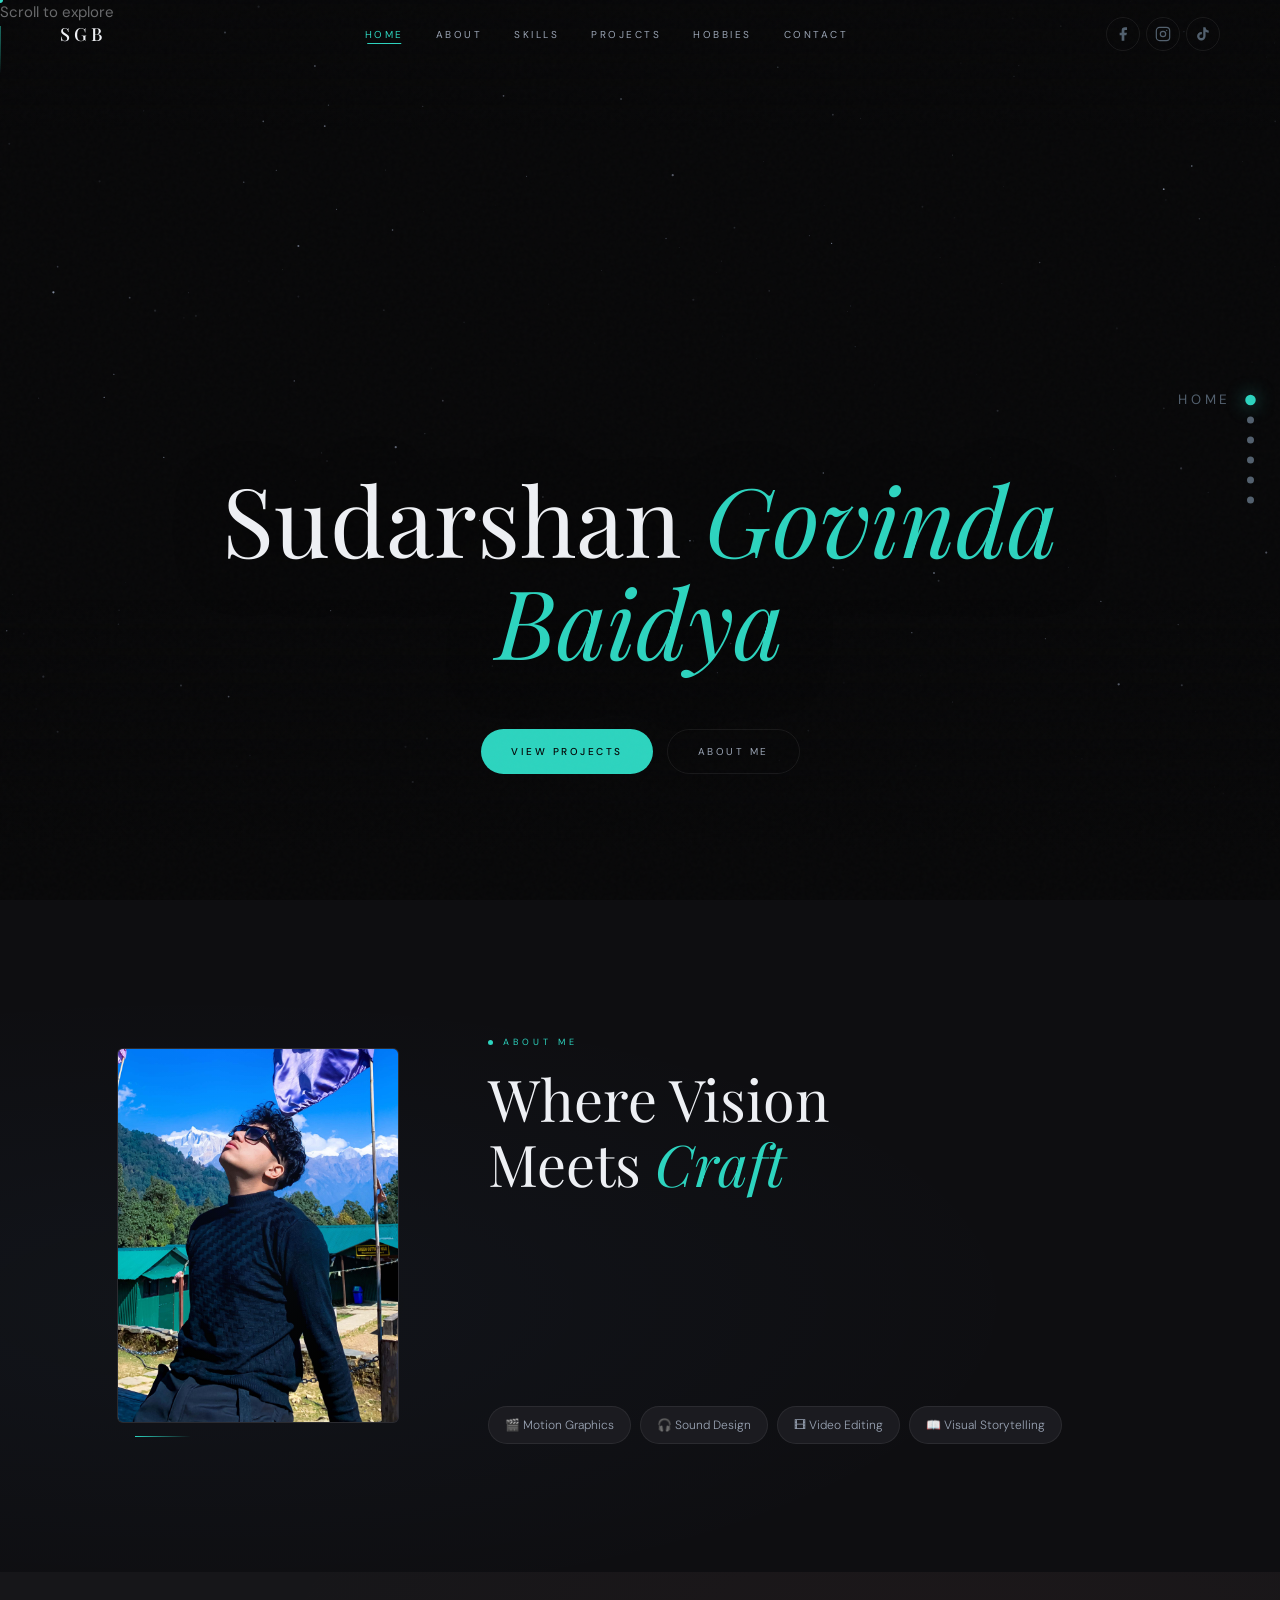
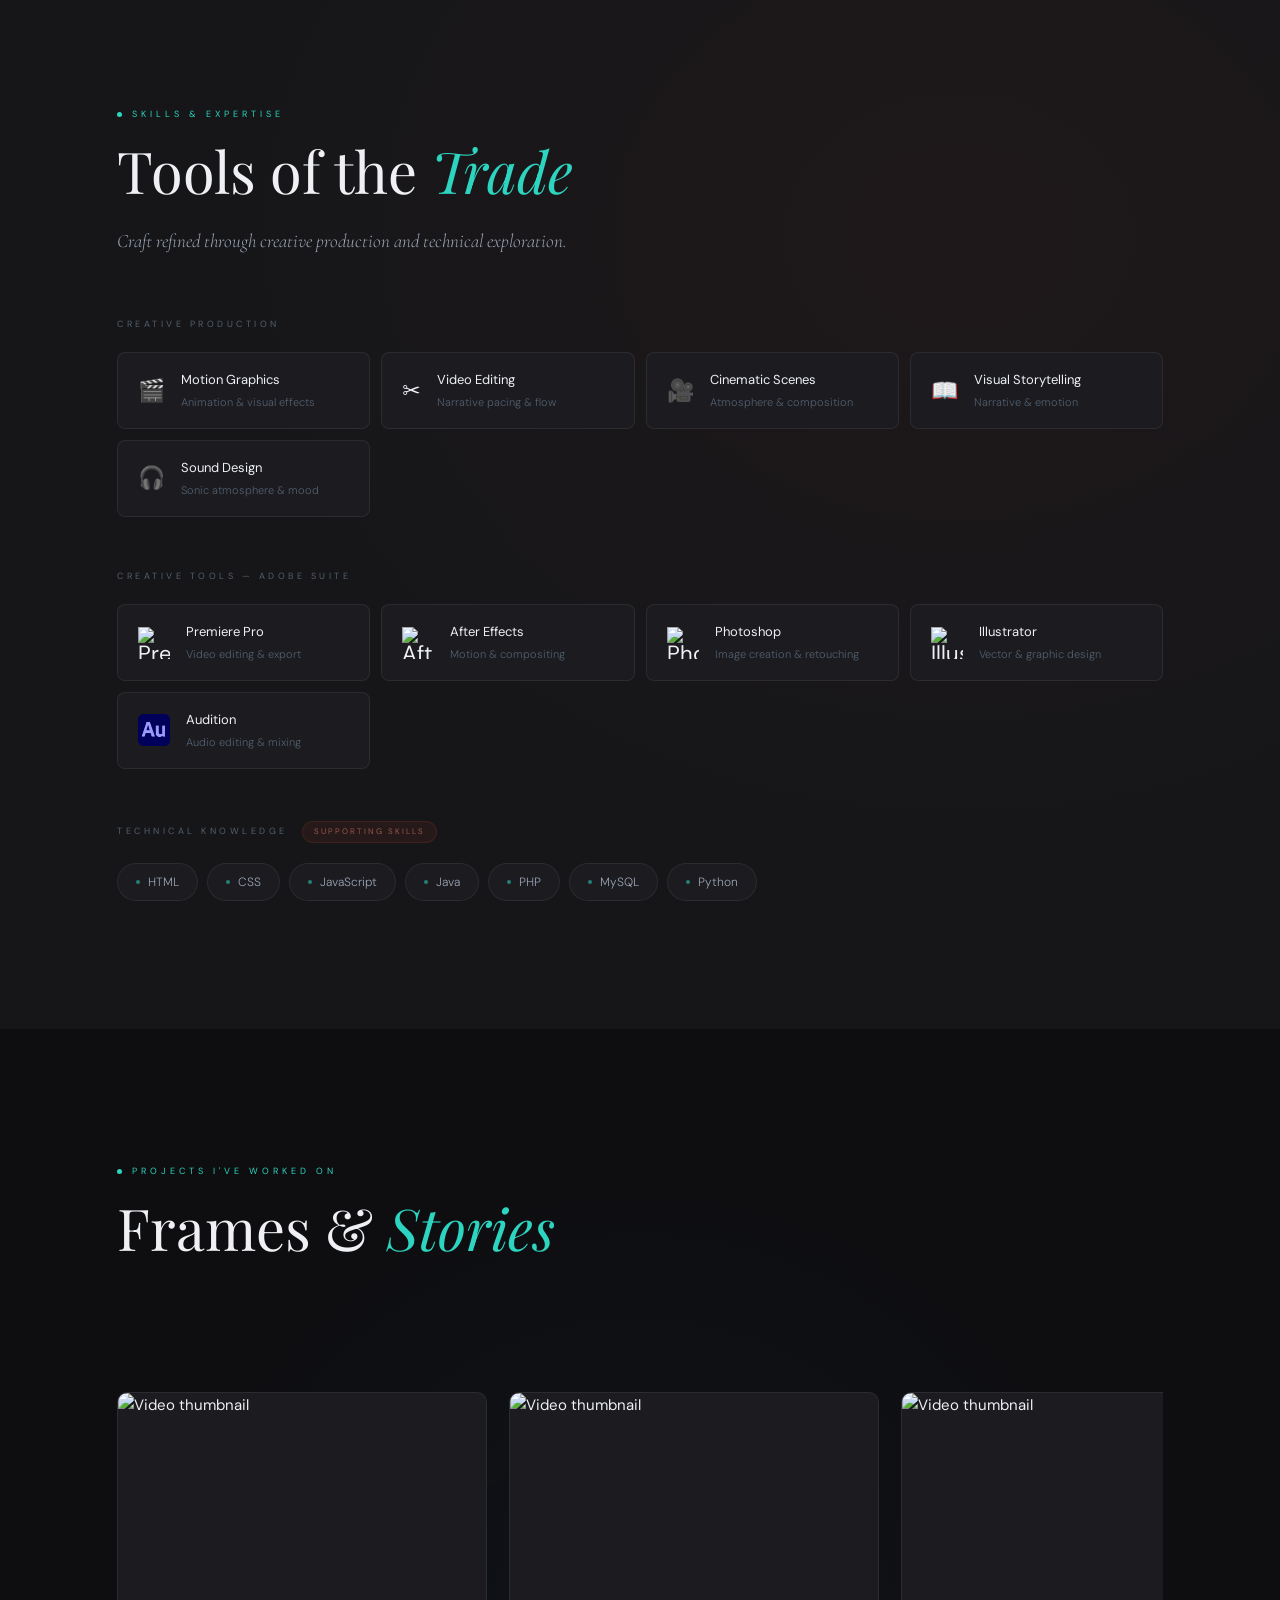
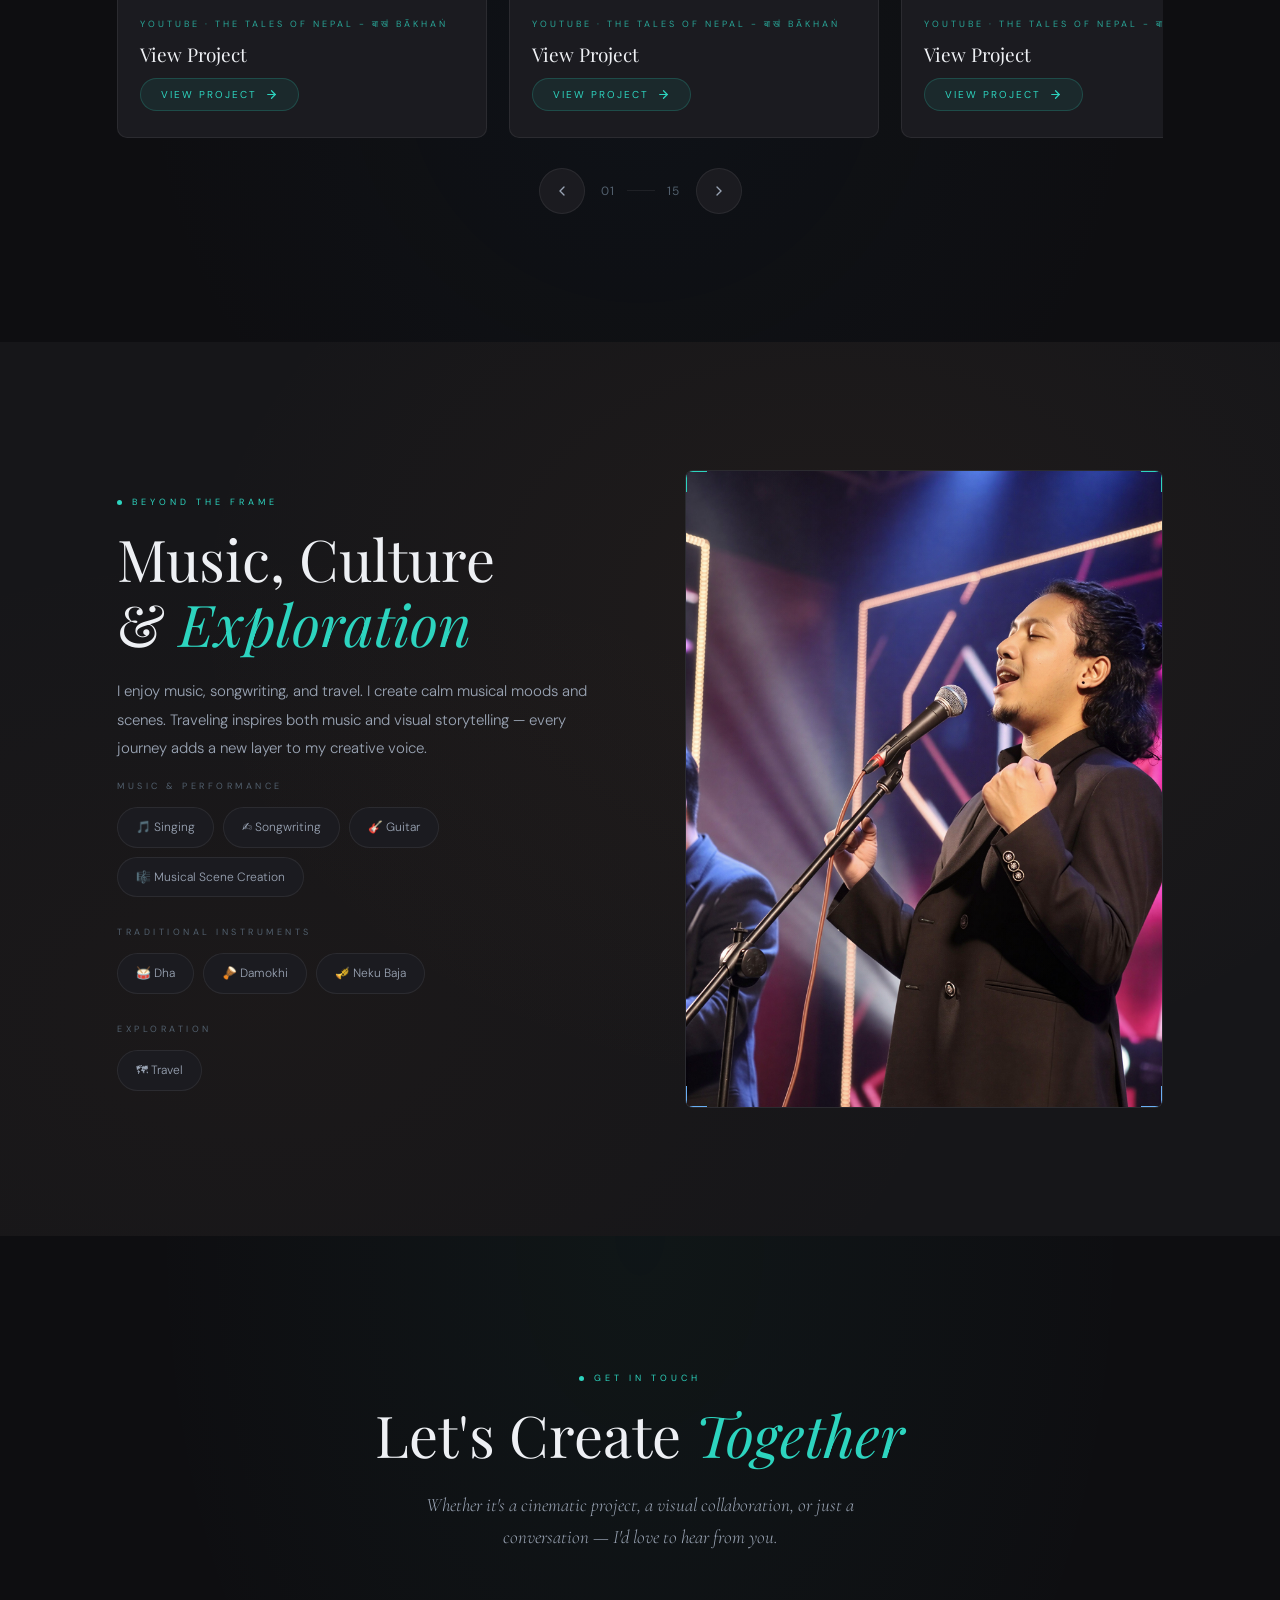
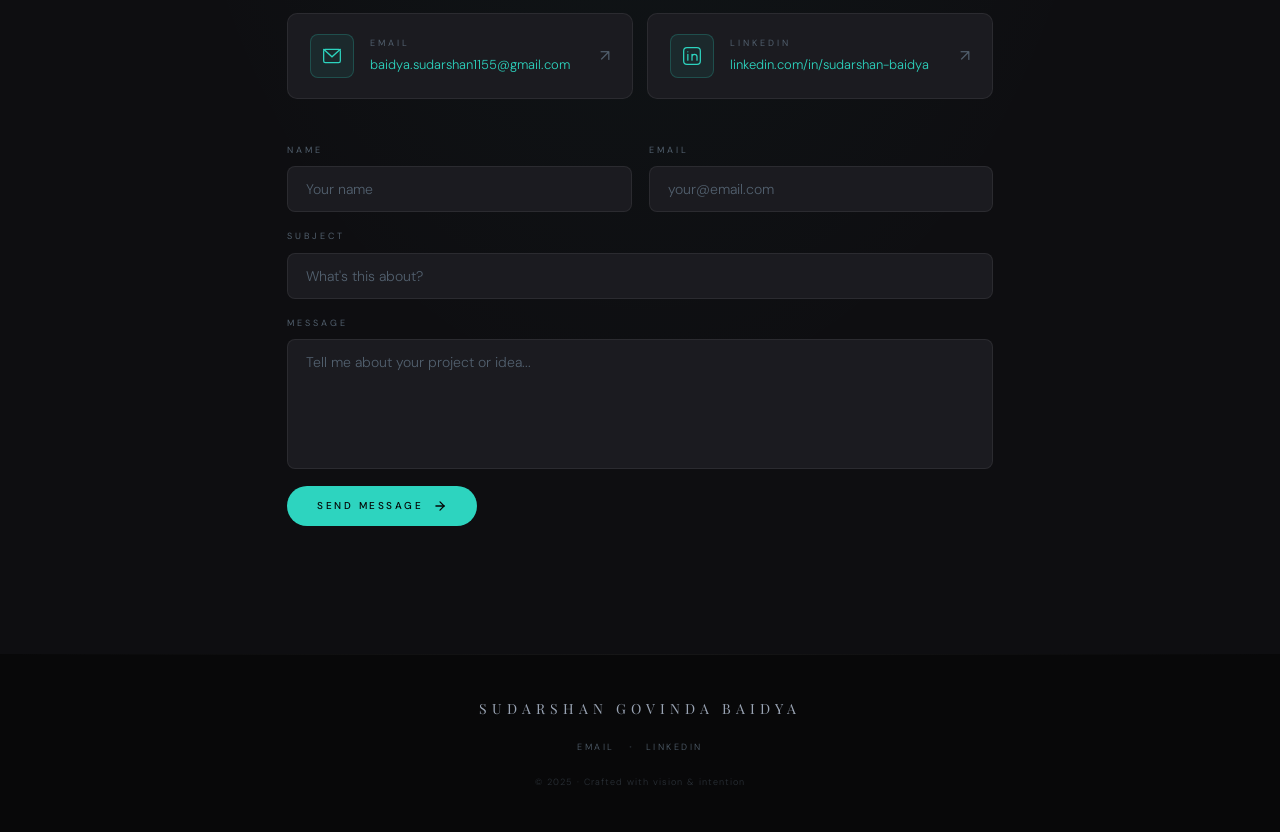
==== commit 9a40b7fb: "Add files via upload" ====
--- a/index.html
+++ b/index.html
@@ -8,6 +8,9 @@
   <link rel="preconnect" href="https://fonts.gstatic.com" crossorigin />
   <link href="https://fonts.googleapis.com/css2?family=Playfair+Display:ital,wght@0,400;0,500;0,700;1,400;1,500&family=DM+Sans:ital,opsz,wght@0,9..40,200;0,9..40,300;0,9..40,400;0,9..40,500;1,9..40,300&family=Cormorant:ital,wght@0,300;0,400;1,300;1,400&display=swap" rel="stylesheet" />
   <link rel="stylesheet" href="style.css" />
+  <link rel="icon" type="image/x-icon" href="512x512.png" />
+<link rel="icon" type="image/png" sizes="512x512" href="512x512.png" />
+<link rel="apple-touch-icon" sizes="512x512" href="512x512.png" />
 </head>
 <body>
 
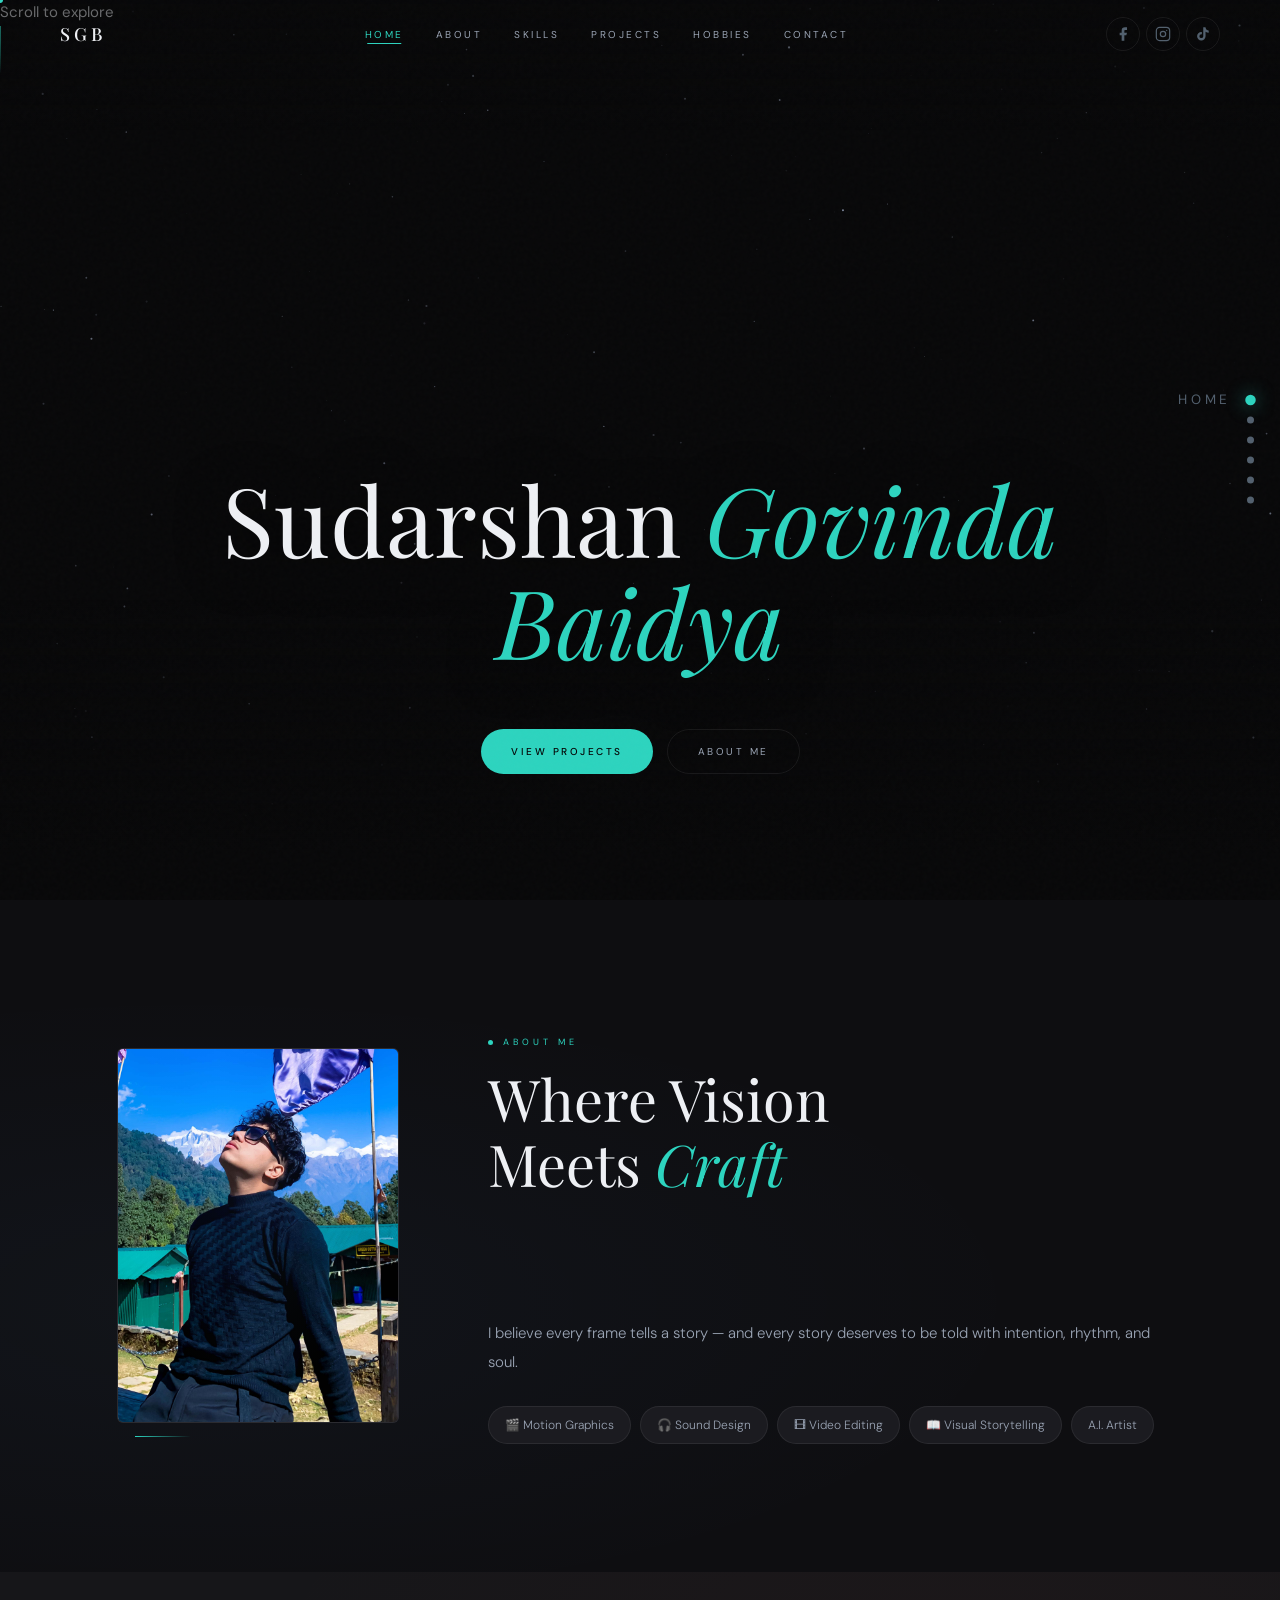
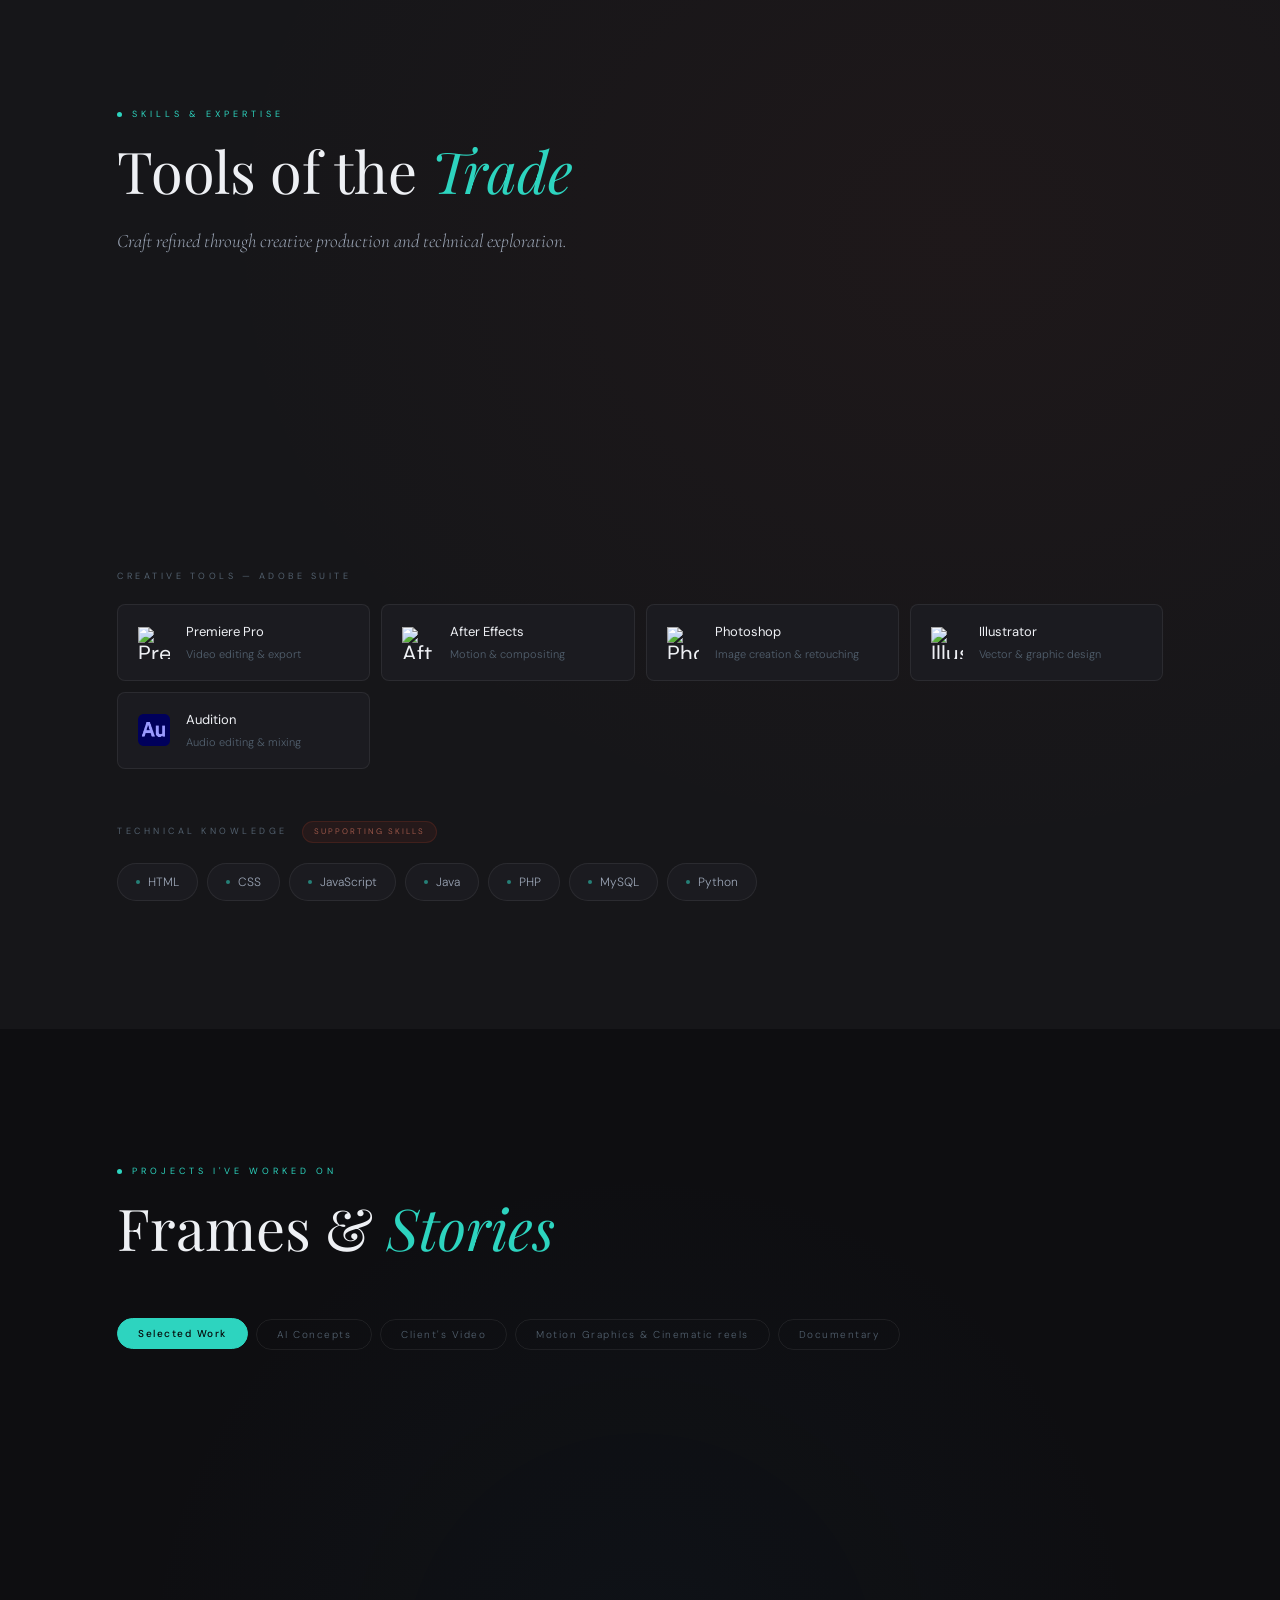
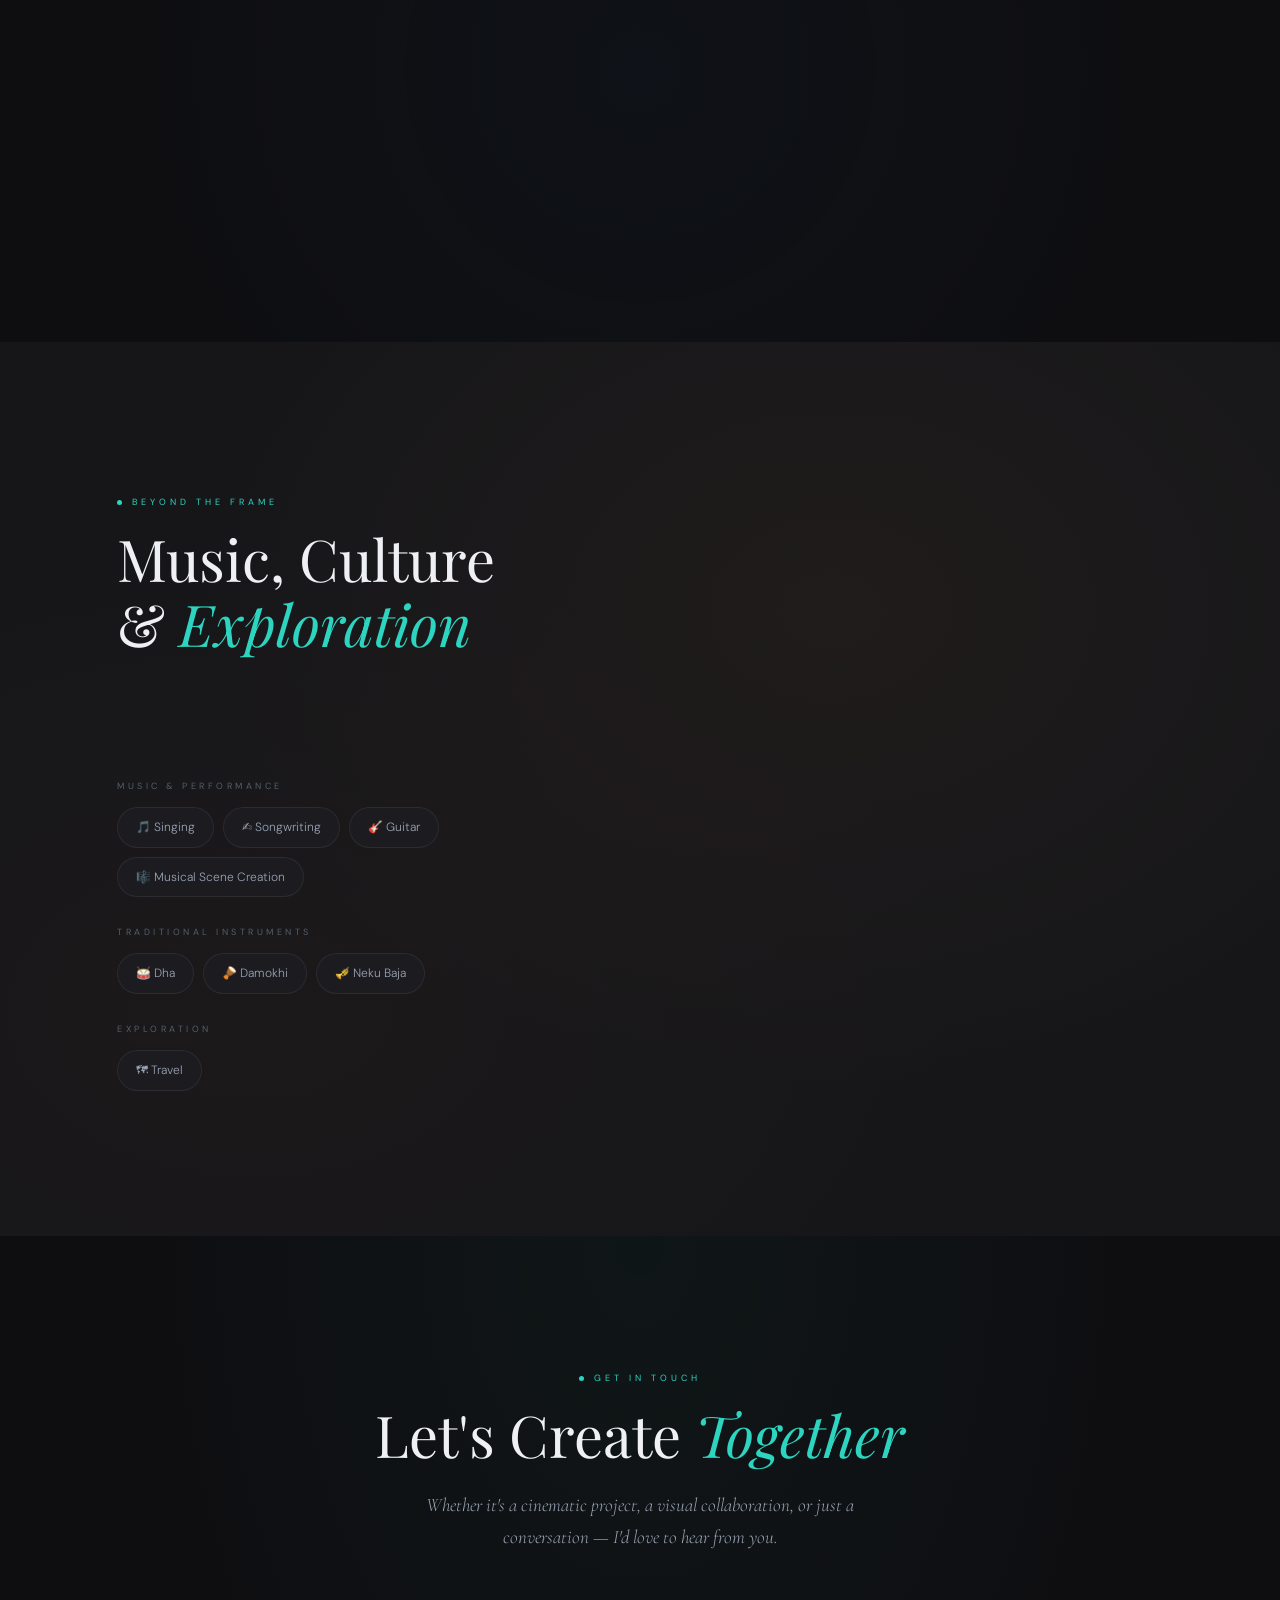
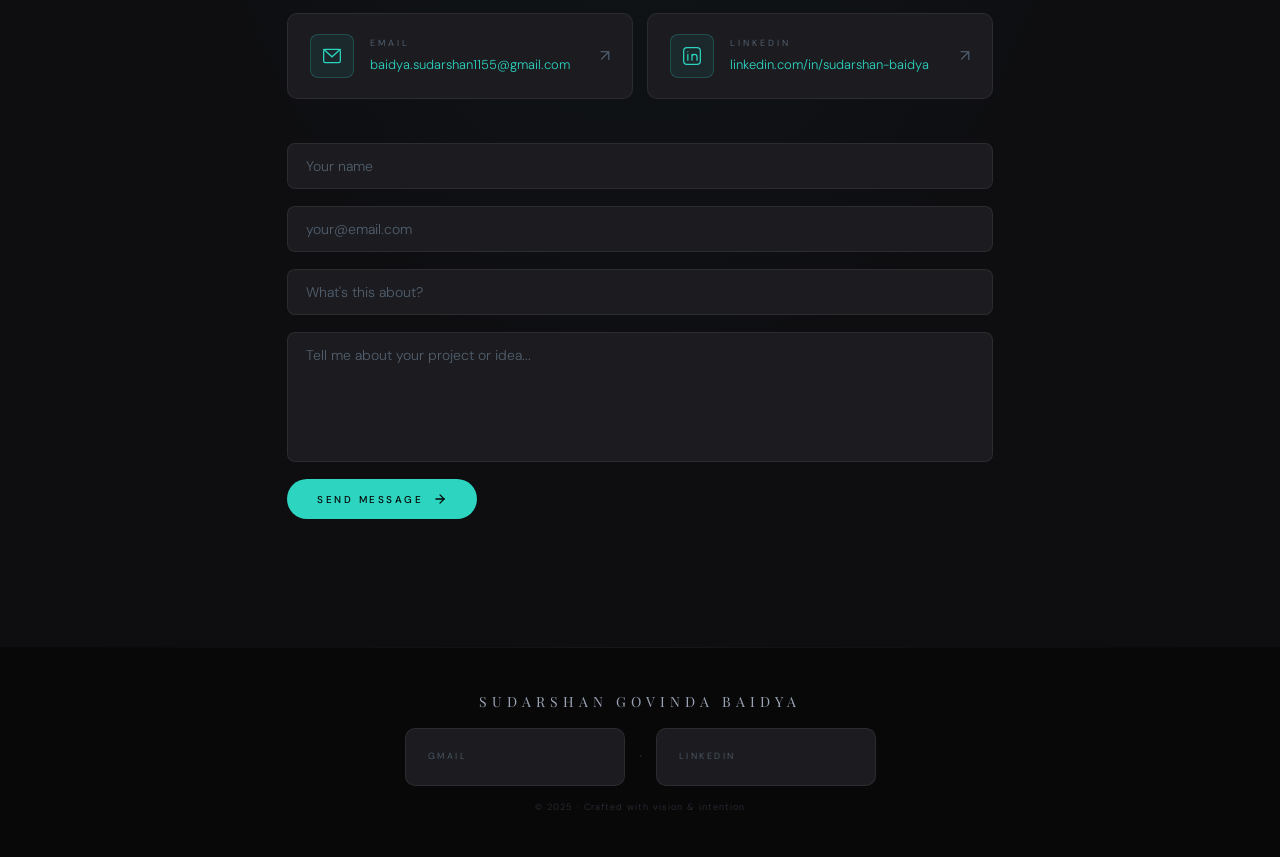
==== commit 5946dcdd: "Update index.html" ====
--- a/index.html
+++ b/index.html
@@ -47,7 +47,7 @@
     <a href="https://www.facebook.com/me.sudarshan.baidya" target="_blank" rel="noopener" aria-label="Facebook">
       <svg width="16" height="16" viewBox="0 0 24 24" fill="currentColor"><path d="M18 2h-3a5 5 0 00-5 5v3H7v4h3v8h4v-8h3l1-4h-4V7a1 1 0 011-1h3z"/></svg>
     </a>
-    <a href="https://www.instagram.com/sudarshanbaidya000/" target="_blank" rel="noopener" aria-label="Instagram">
+    <a href="https://www.instagram.com/sudarshan_creates/" target="_blank" rel="noopener" aria-label="Instagram">
       <svg width="16" height="16" viewBox="0 0 24 24" fill="none" stroke="currentColor" stroke-width="1.8" stroke-linecap="round"><rect x="2" y="2" width="20" height="20" rx="5"/><circle cx="12" cy="12" r="4"/><circle cx="17.5" cy="6.5" r="1" fill="currentColor" stroke="none"/></svg>
     </a>
     <a href="https://www.tiktok.com/@sudarshanbaidya0" target="_blank" rel="noopener" aria-label="TikTok">
@@ -115,6 +115,7 @@
             <span class="tag-chip">🎧 Sound Design</span>
             <span class="tag-chip">🎞 Video Editing</span>
             <span class="tag-chip">📖 Visual Storytelling</span>
+            <span class="tag-chip">   A.I. Artist</span>
           </div>
         </div>
 
@@ -142,6 +143,7 @@
           <div class="skill-card"><div class="sk-icon">🎥</div><div class="sk-info"><div class="sk-name">Cinematic Scenes</div><div class="sk-sub">Atmosphere &amp; composition</div></div></div>
           <div class="skill-card"><div class="sk-icon">📖</div><div class="sk-info"><div class="sk-name">Visual Storytelling</div><div class="sk-sub">Narrative &amp; emotion</div></div></div>
           <div class="skill-card"><div class="sk-icon">🎧</div><div class="sk-info"><div class="sk-name">Sound Design</div><div class="sk-sub">Sonic atmosphere &amp; mood</div></div></div>
+          <div class="skill-card"><div class="sk-icon">🧠</div><div class="sk-info"><div class="sk-name">A.I. Artist</div><div class="sk-sub">A.I. Generative Content &amp; mood</div></div></div>
         </div>
       </div>
 
@@ -231,6 +233,30 @@
           
 
           <!-- ── CARD 1 ── -->
+
+          <article class="project-card" data-category="ai"
+  data-category="video"
+  data-embed="https://www.youtube.com/embed/s8Pnj1F5sqA?si=W0pyrBweCGJE8gNf"
+  data-title="Loading..."
+  data-cat-label="YouTube · The Tales of Nepal - बाखं Bākhaṅ">
+  <div class="project-thumb">
+    <img src="https://i.ytimg.com/vi/ZcALa0eQD_o/hqdefault.jpg"
+         alt="Video thumbnail"
+         style="width:100%;height:100%;object-fit:cover;display:block;" />
+    <div class="project-thumb-overlay"><span>Open Project ↗</span></div>
+  </div>
+  <div class="project-body">
+    <div class="project-cat">YouTube · The Tales of Nepal - बाखं Bākhaṅ</div>
+    <h3 class="project-title">Loading...</h3>
+    <div class="project-footer">
+      <button class="project-open-btn" onclick="openProject(this.closest('.project-card'))">
+        <span>View Project</span>
+        <svg width="13" height="13" viewBox="0 0 24 24" fill="none" stroke="currentColor" stroke-width="2.2" stroke-linecap="round"><line x1="5" y1="12" x2="19" y2="12"/><polyline points="12 5 19 12 12 19"/></svg>
+      </button>
+    </div>
+  </div>
+</article>
+
 <article class="project-card" data-category="ai"
   data-category="video"
   data-embed="https://www.youtube.com/embed/ZcALa0eQD_o?si=IyTDczb0HHcTHGc6"
@@ -329,7 +355,7 @@
 <!-- ── CARD 5 ── -->
 <article class="project-card" data-category="ai"
   data-category="video"
-  data-embed="https://www.youtube.com/embed/V48OKTlrDrU?si=jiPpiLJOklumSKud"
+  data-embed="https://www.youtube.com/embed/684MrcFLGMM?si=_0bv6xB4lOrsXu7c"
   data-title="Loading..."
   data-cat-label="YouTube · The Tales of Nepal - बाखं Bākhaṅ">
   <div class="project-thumb">
@@ -585,6 +611,30 @@
       </button>
     </div>
   </div>
+</article>
+
+<article class="project-card"
+  data-category="cinematic"
+  data-embed="https://www.youtube.com/embed/dlQ1USiv2Bo?si=SW3zJGJQZaAeWCuL"
+  data-title="Loading..."
+  data-cat-label="YouTube · @thetalesofnepal-bakhan">
+  <div class="project-thumb">
+    <img src="https://i.ytimg.com/vi/r88MQiGM_5U/hqdefault.jpg"
+         alt="Video thumbnail"
+         style="width:100%;height:100%;object-fit:cover;display:block;" />
+    <div class="project-thumb-overlay"><span>Open Project ↗</span></div>
+  </div>
+  <div class="project-body">
+    <div class="project-cat">YouTube ·Sudarshan Baidya</div>  
+    <h3 class="project-title">Loading...</h3>
+    <div class="project-footer">
+      <button class="project-open-btn" onclick="openProject(this.closest('.project-card'))">
+        <span>View Project</span>
+        <svg width="13" height="13" viewBox="0 0 24 24" fill="none" stroke="currentColor" stroke-width="2.2" stroke-linecap="round"><line x1="5" y1="12" x2="19" y2="12"/><polyline points="12 5 19 12 12 19"/></svg>
+      </button>
+    </div>
+  </div>
+  
 </article>
 
         </div>
@@ -733,7 +783,7 @@
       </div>
 
       <div class="contact-methods aos" data-a="up" data-delay="100">
-        <a href="mailto:sudarshan@example.com" class="contact-card">
+          <a href="https://mail.google.com/mail/?view=cm&to=baidya.sudarshan1155@gmail.com" target="_blank" rel="noopener" class="contact-card">
           <div class="contact-icon">
             <svg width="20" height="20" viewBox="0 0 24 24" fill="none" stroke="currentColor" stroke-width="1.5" stroke-linecap="round"><rect x="2" y="4" width="20" height="16" rx="2"/><polyline points="2,4 12,13 22,4"/></svg>
           </div>
@@ -743,7 +793,7 @@
           </div>
           <span class="contact-arrow">↗</span>
         </a>
-        <a href="https://linkedin.com" target="_blank" rel="noopener" class="contact-card">
+        <a href="https://www.linkedin.com/in/sudarshan-baidya-74a574348/" target="_blank" rel="noopener" class="contact-card">
           <div class="contact-icon">
             <svg width="20" height="20" viewBox="0 0 24 24" fill="none" stroke="currentColor" stroke-width="1.5" stroke-linecap="round"><rect x="2" y="2" width="20" height="20" rx="4"/><path d="M7 17V10M7 7v.01M12 17v-4c0-1.5.8-3 3-3s3 1.5 3 3v4M12 10v7"/></svg>
           </div>
@@ -756,26 +806,13 @@
       </div>
 
      <form class="contact-form aos" data-a="up" data-delay="200"
-  action="https://formspree.io/f/xojkedpj"
-  method="POST">
-        <div class="form-row">
-          <div class="form-field">
-            <label class="form-label" for="fname">Name</label>
-            <input class="form-input" id="fname" type="text" placeholder="Your name" required />
-          </div>
-          <div class="form-field">
-            <label class="form-label" for="femail">Email</label>
-            <input class="form-input" id="femail" type="email" placeholder="your@email.com" required />
-          </div>
-        </div>
-        <div class="form-field">
-          <label class="form-label" for="fsubject">Subject</label>
-          <input class="form-input" id="fsubject" type="text" placeholder="What's this about?" />
-        </div>
-        <div class="form-field">
-          <label class="form-label" for="fmessage">Message</label>
-          <textarea class="form-input form-textarea" id="fmessage" placeholder="Tell me about your project or idea..." required></textarea>
-        </div>
+  name="contact" method="POST" data-netlify="true" netlify-honeypot="bot-field">
+  <input type="hidden" name="form-name" value="contact" />
+  <p style="display:none;"><label>Don't fill this: <input name="bot-field" /></label></p>
+  <input class="form-input" id="fname" name="name" type="text" placeholder="Your name" required />
+<input class="form-input" id="femail" name="email" type="email" placeholder="your@email.com" required />
+<input class="form-input" id="fsubject" name="subject" type="text" placeholder="What's this about?" />
+<textarea class="form-input form-textarea" id="fmessage" name="message" placeholder="Tell me about your project or idea..." required></textarea>
         <div class="form-footer-row">
           <button type="submit" class="btn-primary btn-submit">
             <span>Send Message</span>
@@ -793,10 +830,10 @@
     <div class="footer-divider"></div>
     <div class="footer-inner">
       <div class="footer-name">Sudarshan Govinda Baidya</div>
-      <div class="footer-links">
-        <a href="mailto:sudarshan@example.com">Email</a>
+      <div class="footer-links" >
+        <a href="https://mail.google.com/mail/?view=cm&to=baidya.sudarshan1155@gmail.com" target="_blank" rel="noopener" class="contact-card">Gmail</a>
         <span class="footer-sep">·</span>
-        <a href="https://linkedin.com" target="_blank" rel="noopener">LinkedIn</a>
+        <a href="https://www.linkedin.com/in/sudarshan-baidya-74a574348/" target="_blank" rel="noopener" class="contact-card">LinkedIn</a>
       </div>
       <p class="footer-copy">© 2025 · Crafted with vision &amp; intention</p>
     </div>
